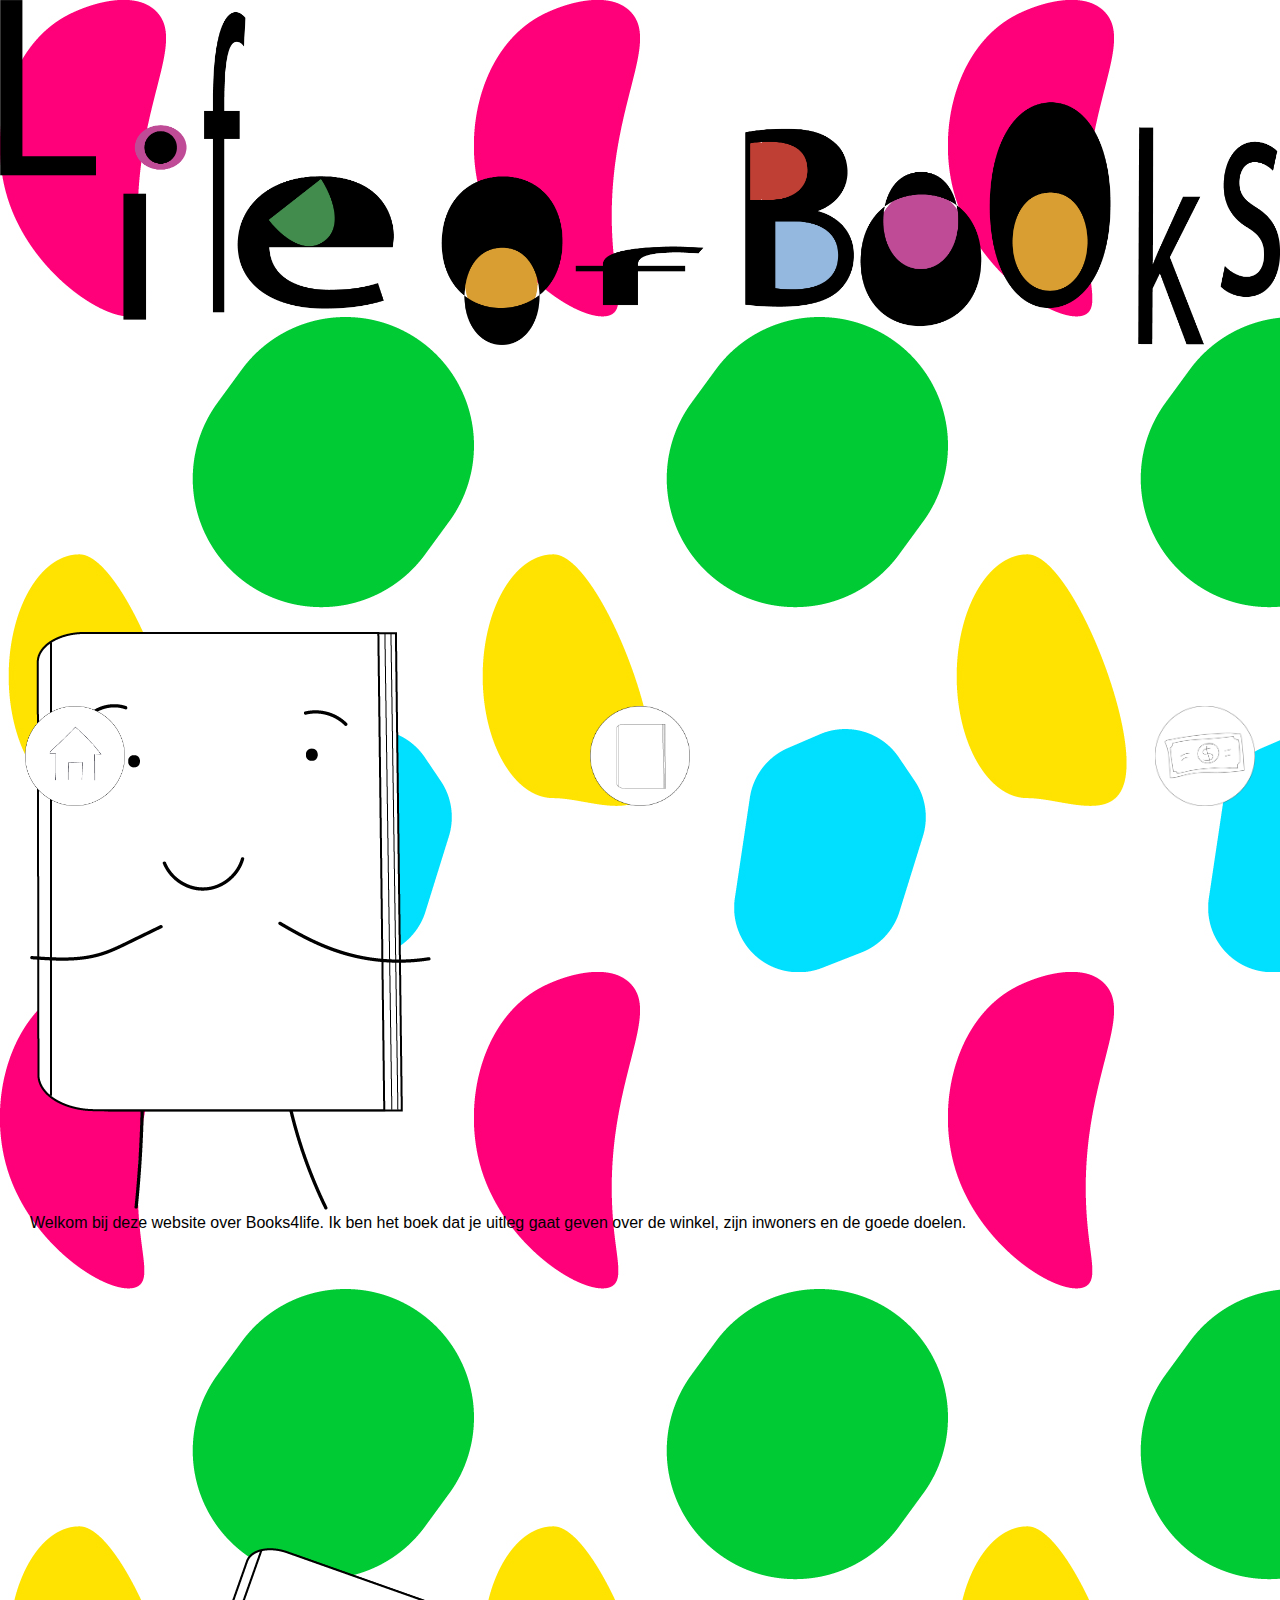
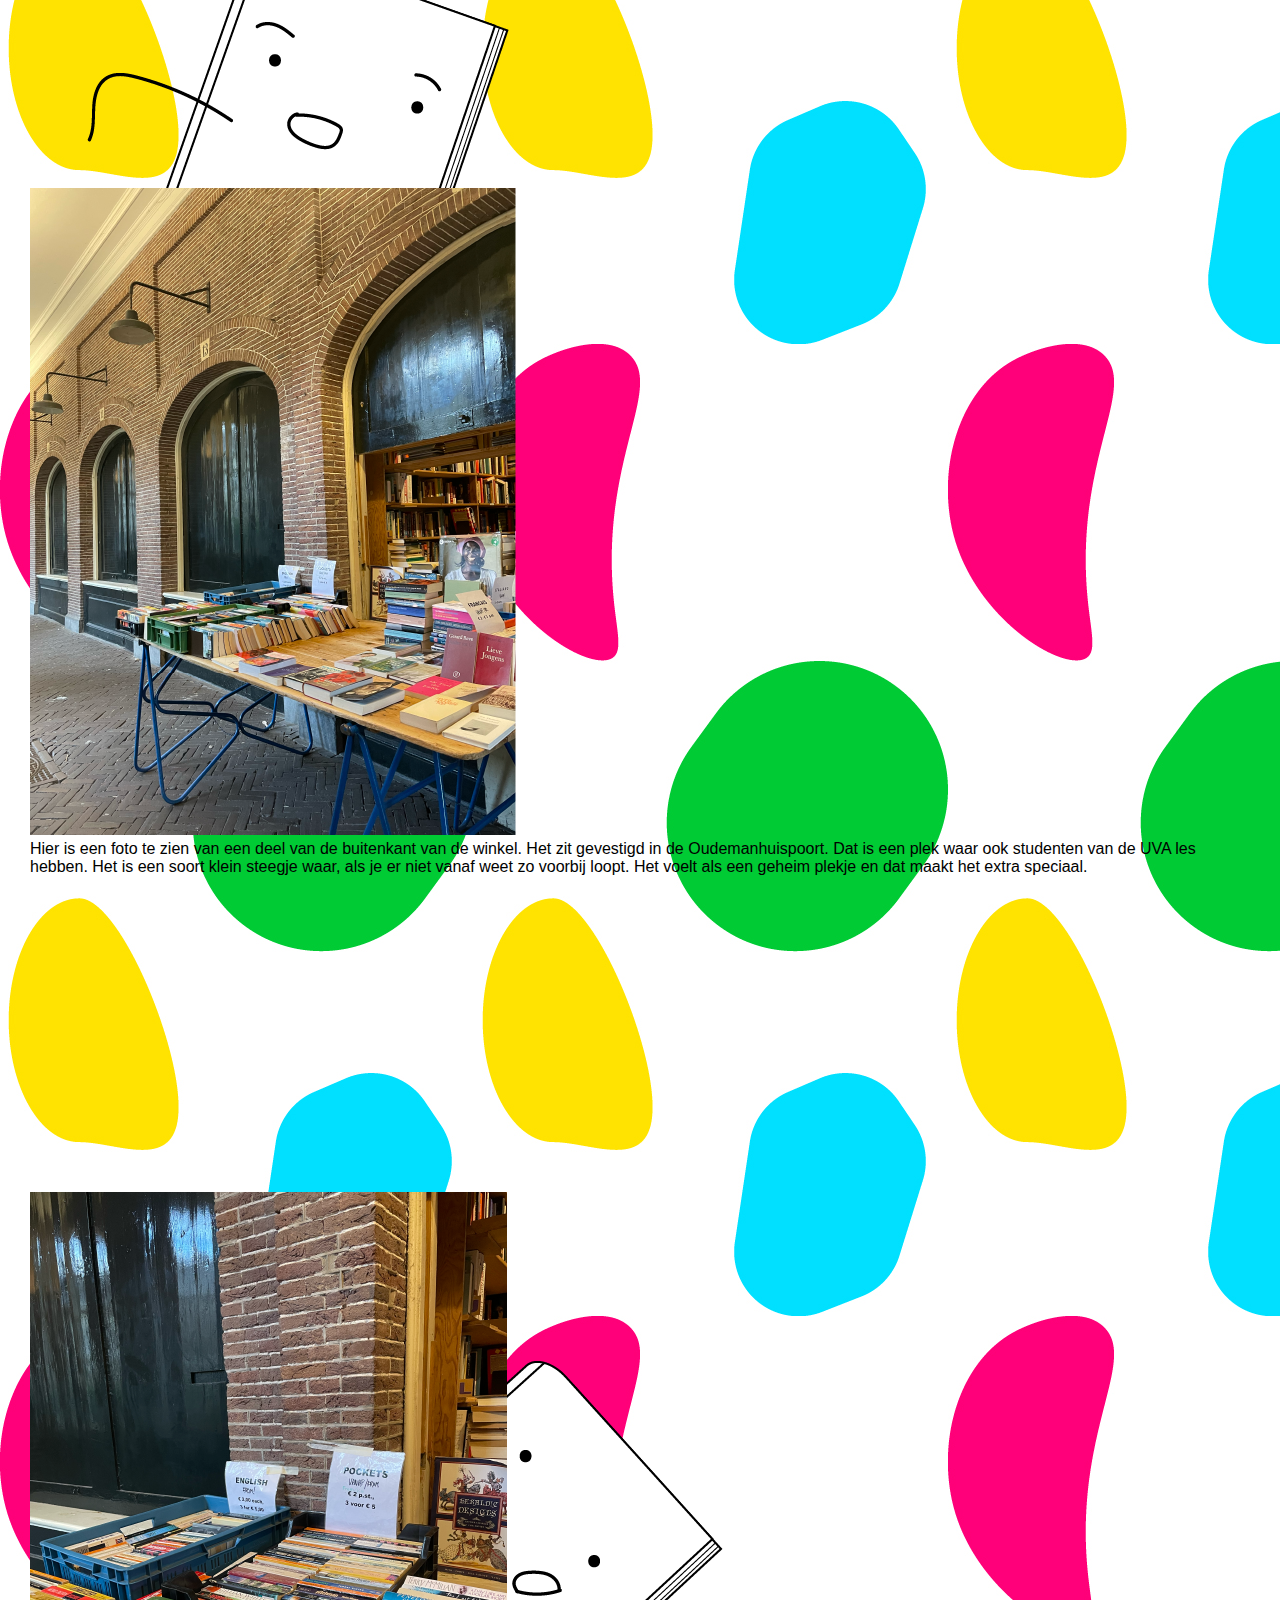
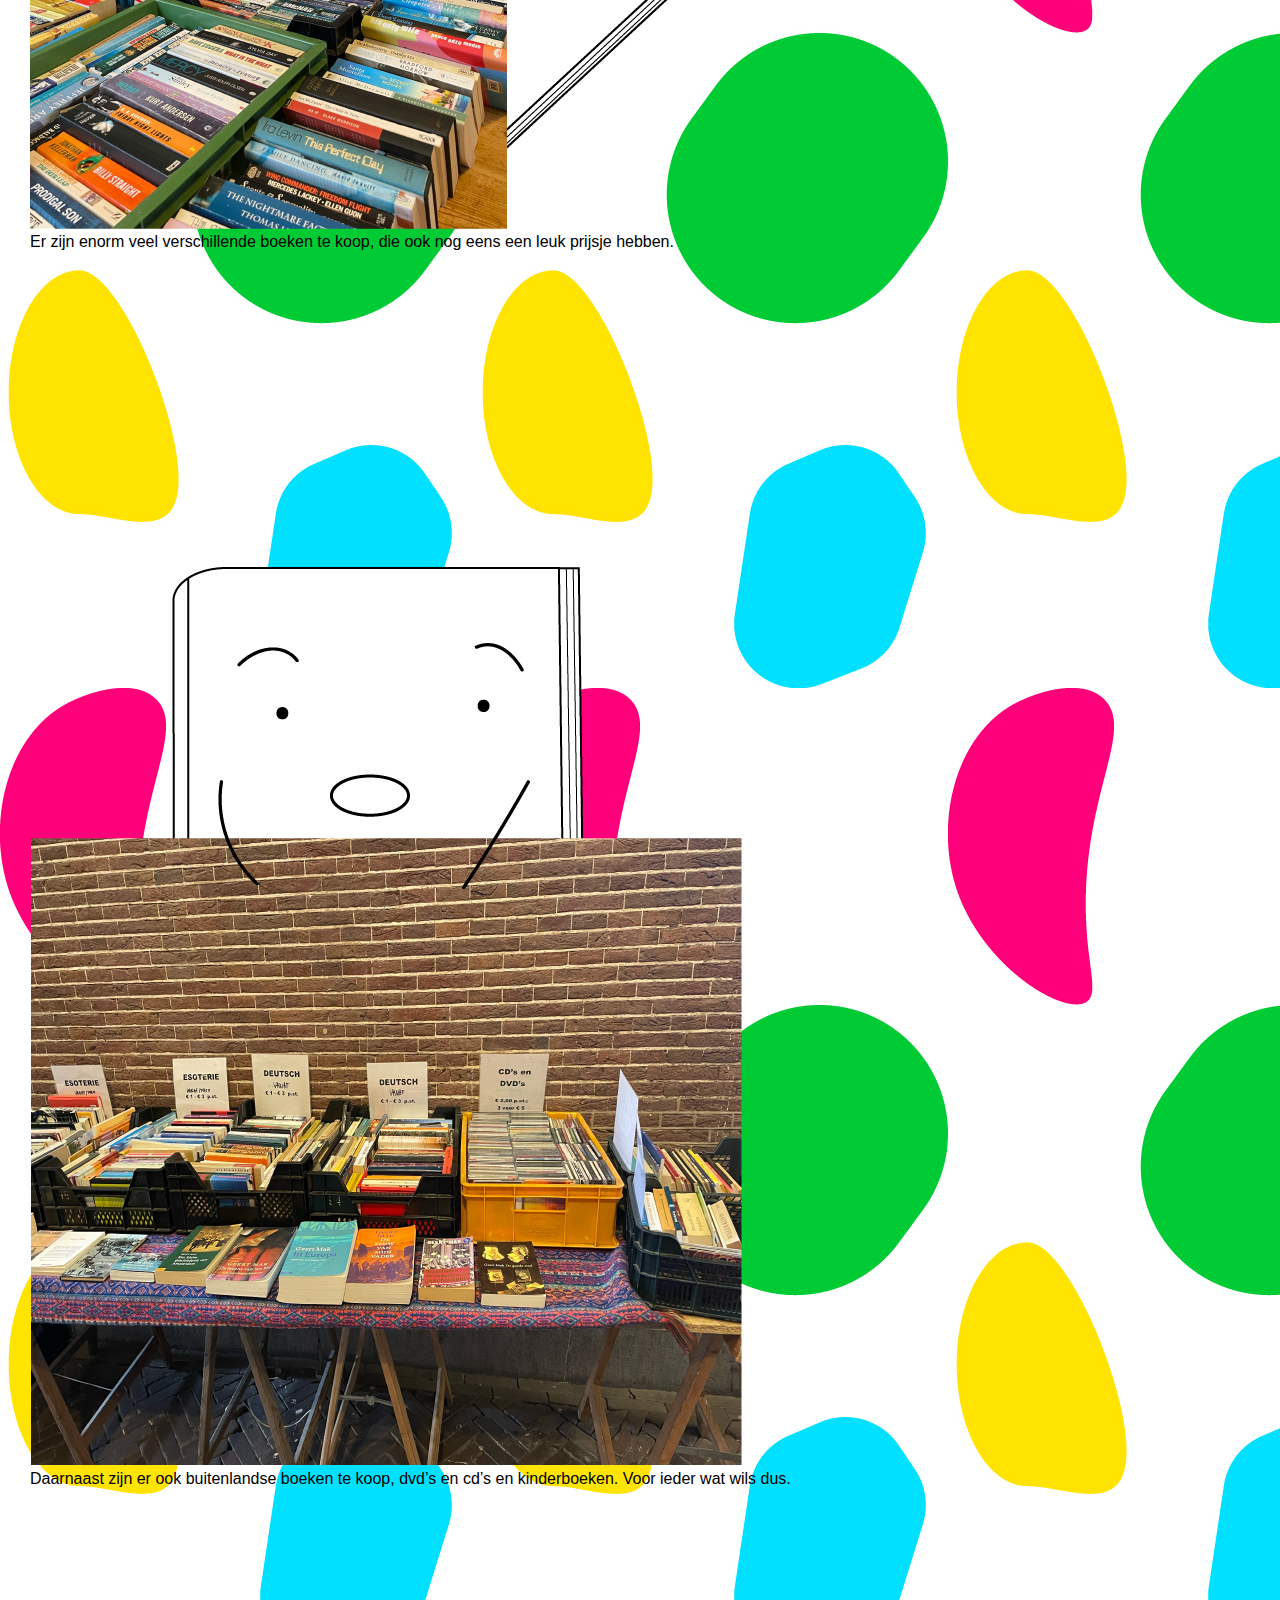
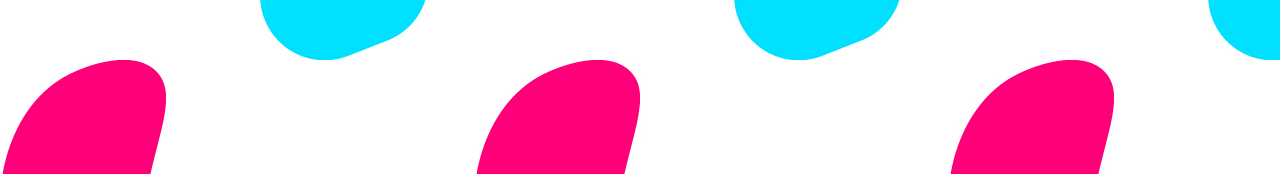
==== index.html @ 70201e43 "aanpassingen" ====
<!DOCTYPE html>
<html lang="nl">
<head>
    <meta charset="UTF-8">
    <meta name="viewport" content="width=device-width, initial-scale=1.0">
    <title>LifeofBooks</title>
    <link rel="stylesheet" href="style.css">
</head>
<body>
    <h1><img src="images/titel.png" alt=""></h1>
    <main>
        <section>
            <figure>
                <img src="images/illustratie1.png" alt="">
            </figure>
            <figure>
                <p>
                    Welkom bij deze website over Books4life. Ik ben het boek dat je uitleg gaat geven over de winkel, zijn inwoners en de goede doelen.
                </p>
            </figure>
        </section>
        <section>
            <figure>
                <img src="images/illustratie2.png" alt="">
            </figure>
            <figure>
                <p>
                    Hier is een foto te zien van een deel van de buitenkant van de winkel. 
                    Het zit gevestigd in de Oudemanhuispoort. Dat is een plek waar ook studenten van de UVA les hebben. 
                    Het is een soort klein steegje waar, als je er niet vanaf weet zo voorbij loopt. 
                    Het voelt als een geheim plekje en dat maakt het extra speciaal.
                </p>
            </figure>
        </section>
        <section>
            <figure>
                <img src="images/illustratie5.png" alt="">
            </figure>
            <figure>
                <p>
                    Er zijn enorm veel verschillende boeken te koop, die ook nog eens een leuk prijsje hebben.
                </p>
            </figure>
        </section>
        <section>
            <figure>
                <img src="images/illustratie4.png" alt="">
            </figure>
            <figure>
                <p>
                    Daarnaast zijn er ook buitenlandse boeken te koop, dvd’s en cd’s en kinderboeken. Voor ieder wat wils dus. 
                </p>
            </figure>
        </section>
    </main>
    <footer>
            <nav>
                <ul>
                    <li><a href="index.html"><img src="images/button-poging2.png" alt=""></a></li>
                    <li><a href="buren.html"><img src="images/button-poging3.png" alt=""></a></li>
                    <li><a href="doelen.html"><img src="images/button3-poging1.png" alt=""></a></li>
                </ul>
            </nav>
    </footer>
</body>
</html>
---- style.css ----
* {
    margin: 0;
    padding: 0;
    box-sizing: border-box;
}

body {
    background-image: url('images/achtergrond-poging11.jpg');
    font-family: Arial, Helvetica, sans-serif;
    font-size: medium;
}

h1 {
    display: flex;
    justify-content: center;
}

main {
    margin-bottom: 20%;
}

img {
    max-width: 100%;
}

section {
    display: flex;
    justify-content: space-around;
    flex-direction: column;
    padding: 30px;
    margin-top: 20%;
}

nav ul {
    display: flex;
    color: #BF8049;
    border-radius: 25%;
    flex-direction: row;
    justify-content: space-between;
    margin-bottom: 7%;
}

nav ul li {
    color: #000000;
    list-style-type: none;
}

nav li img {
    width: 100px;
    height: 100px;
}

nav a {
    border-radius: 20%;
    padding: 25px;
    text-decoration: none;
}

footer {
    position: fixed;
    bottom: 0;
    width: 100vw;
}

/*
section:first-of-type figure {
    background-color: blue;
    width: 150px;
    height: 150px;
}

section:nth-of-type(2) figure:first-of-type {
    background-color: greenyellow;
    display: flex;
    justify-content: space-between;
}
*/
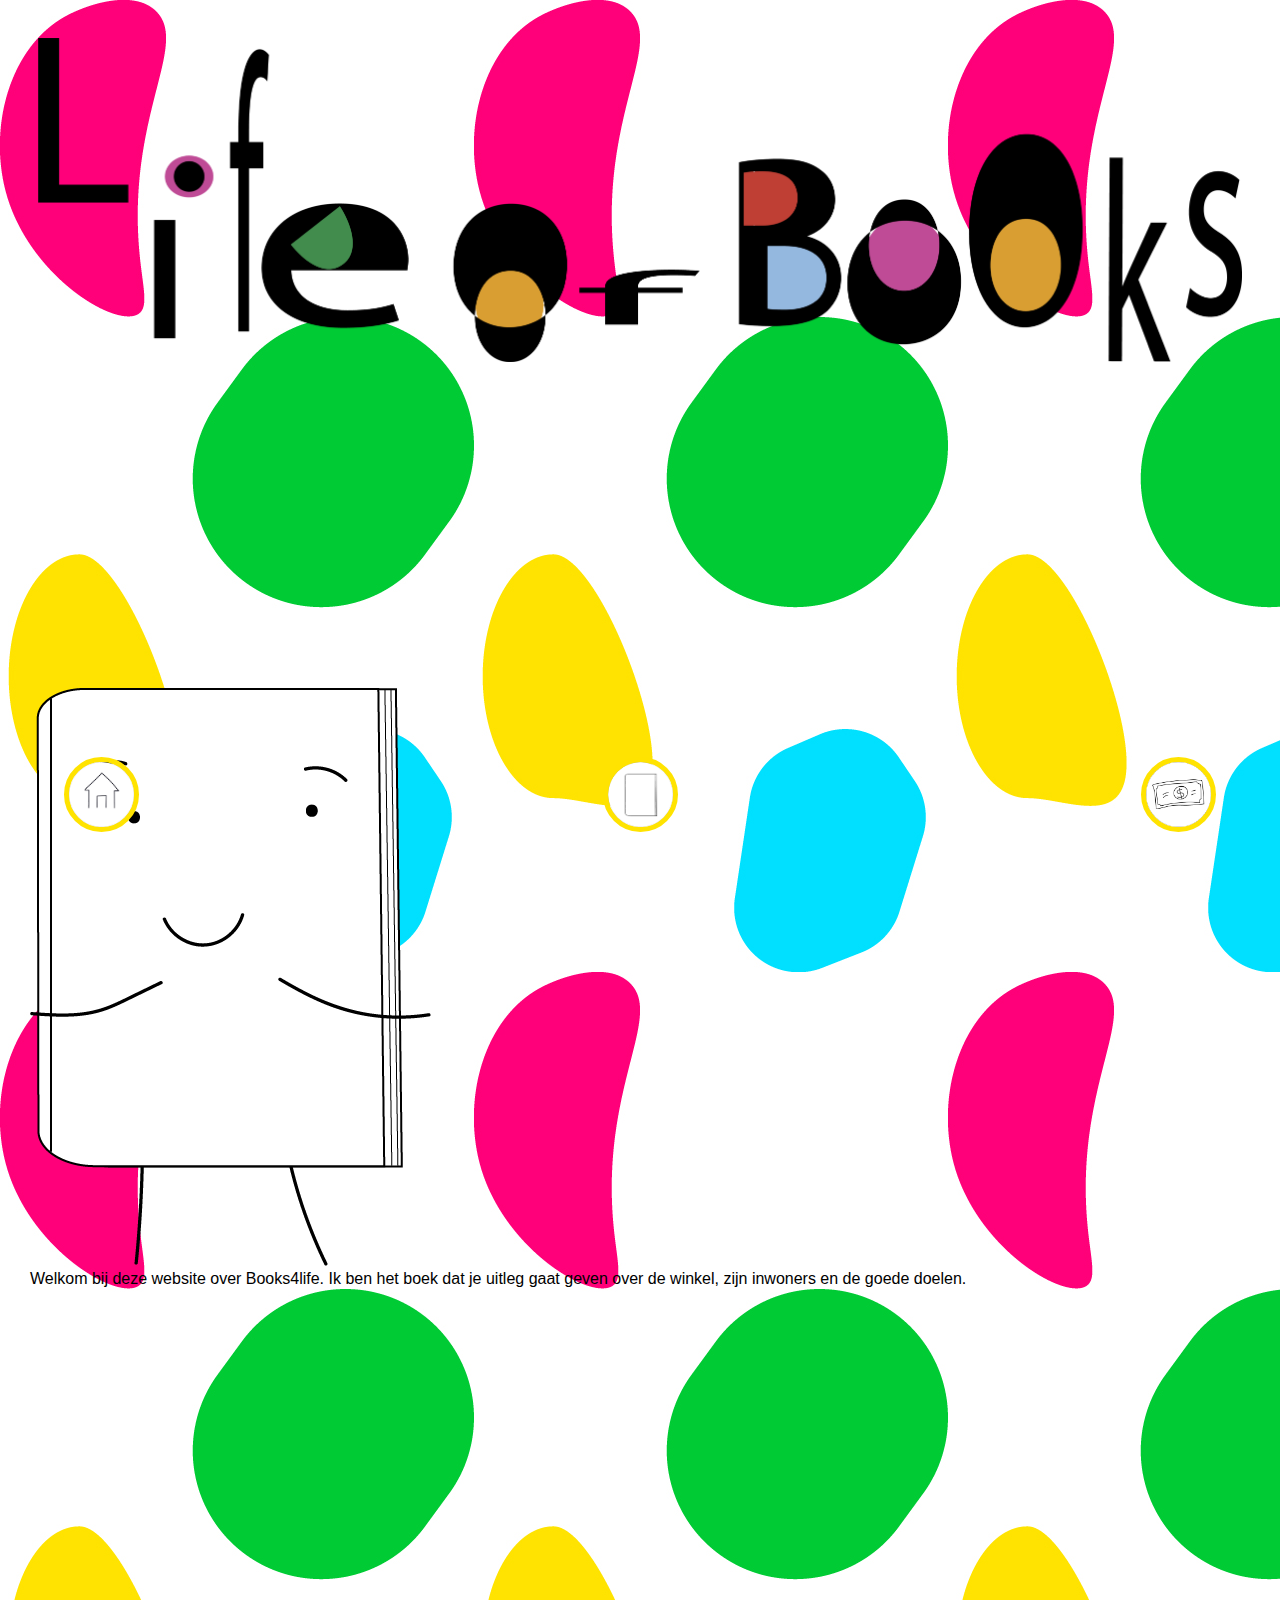
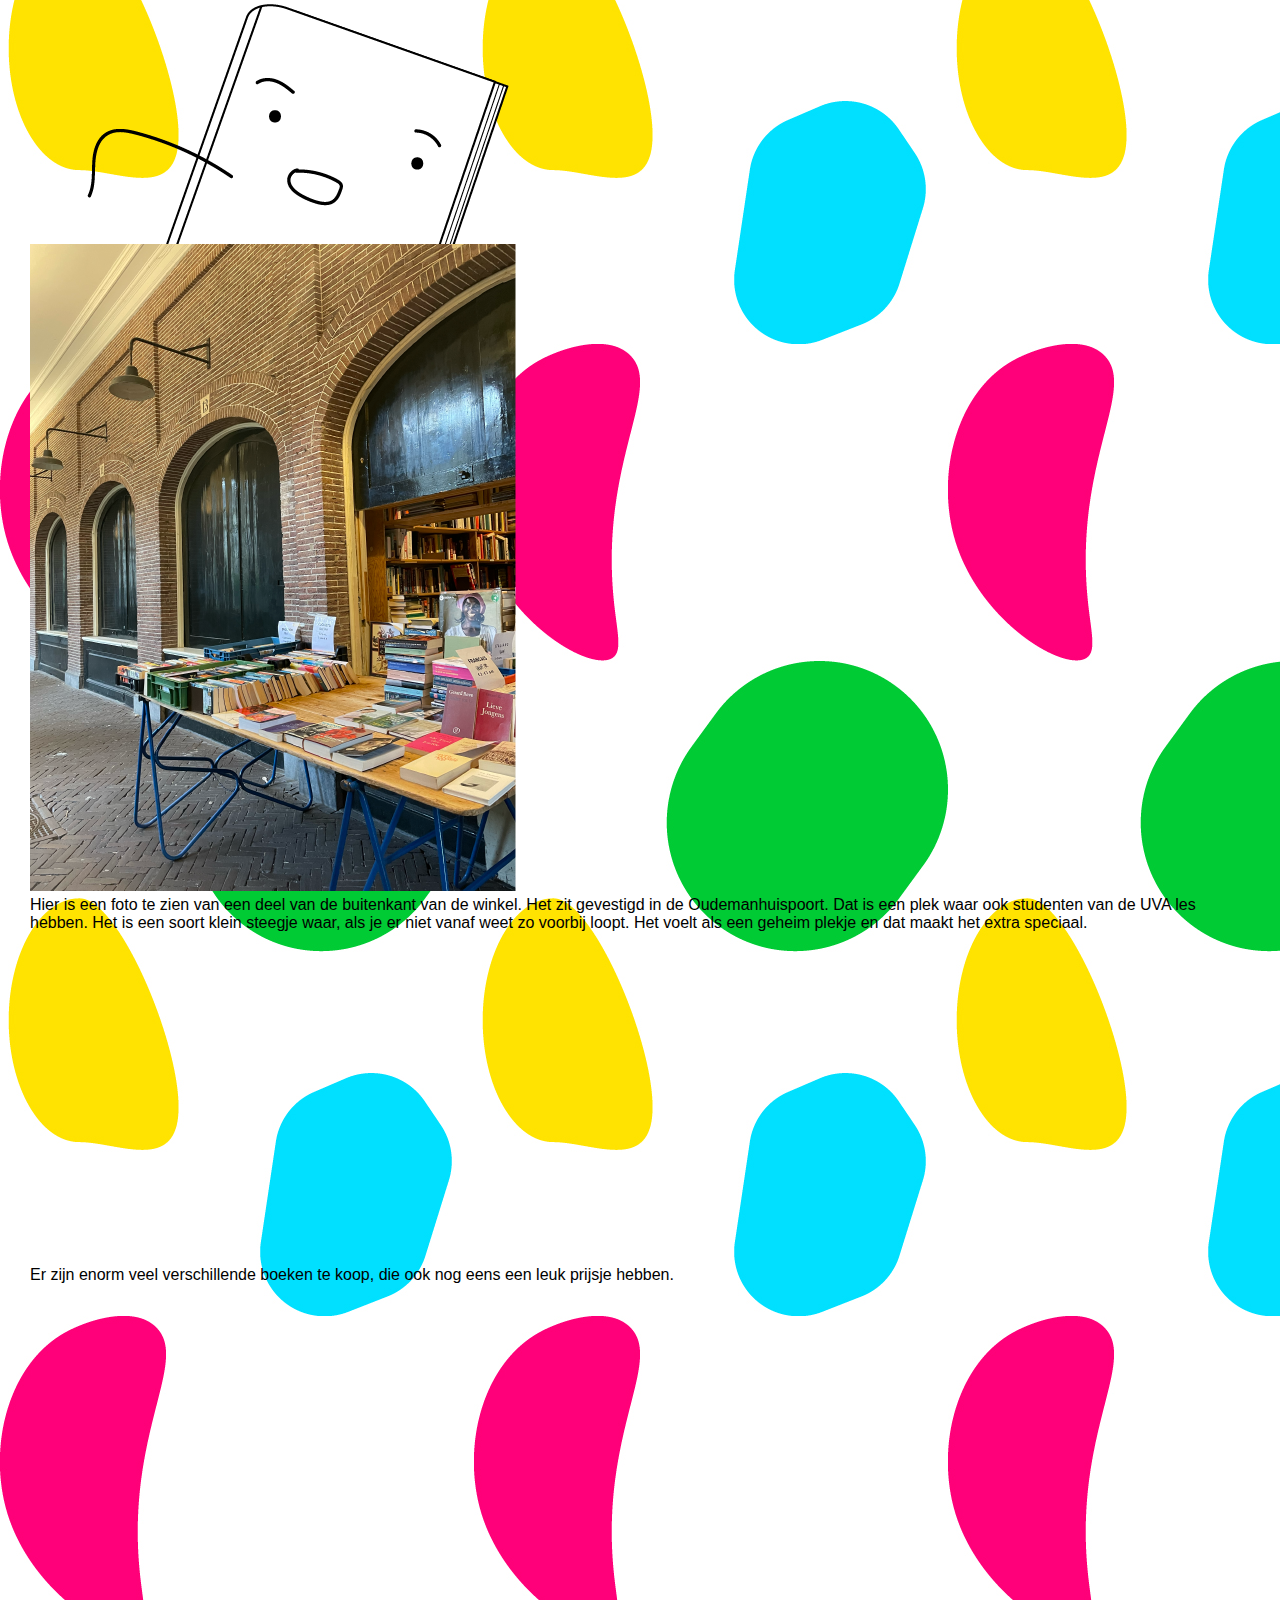
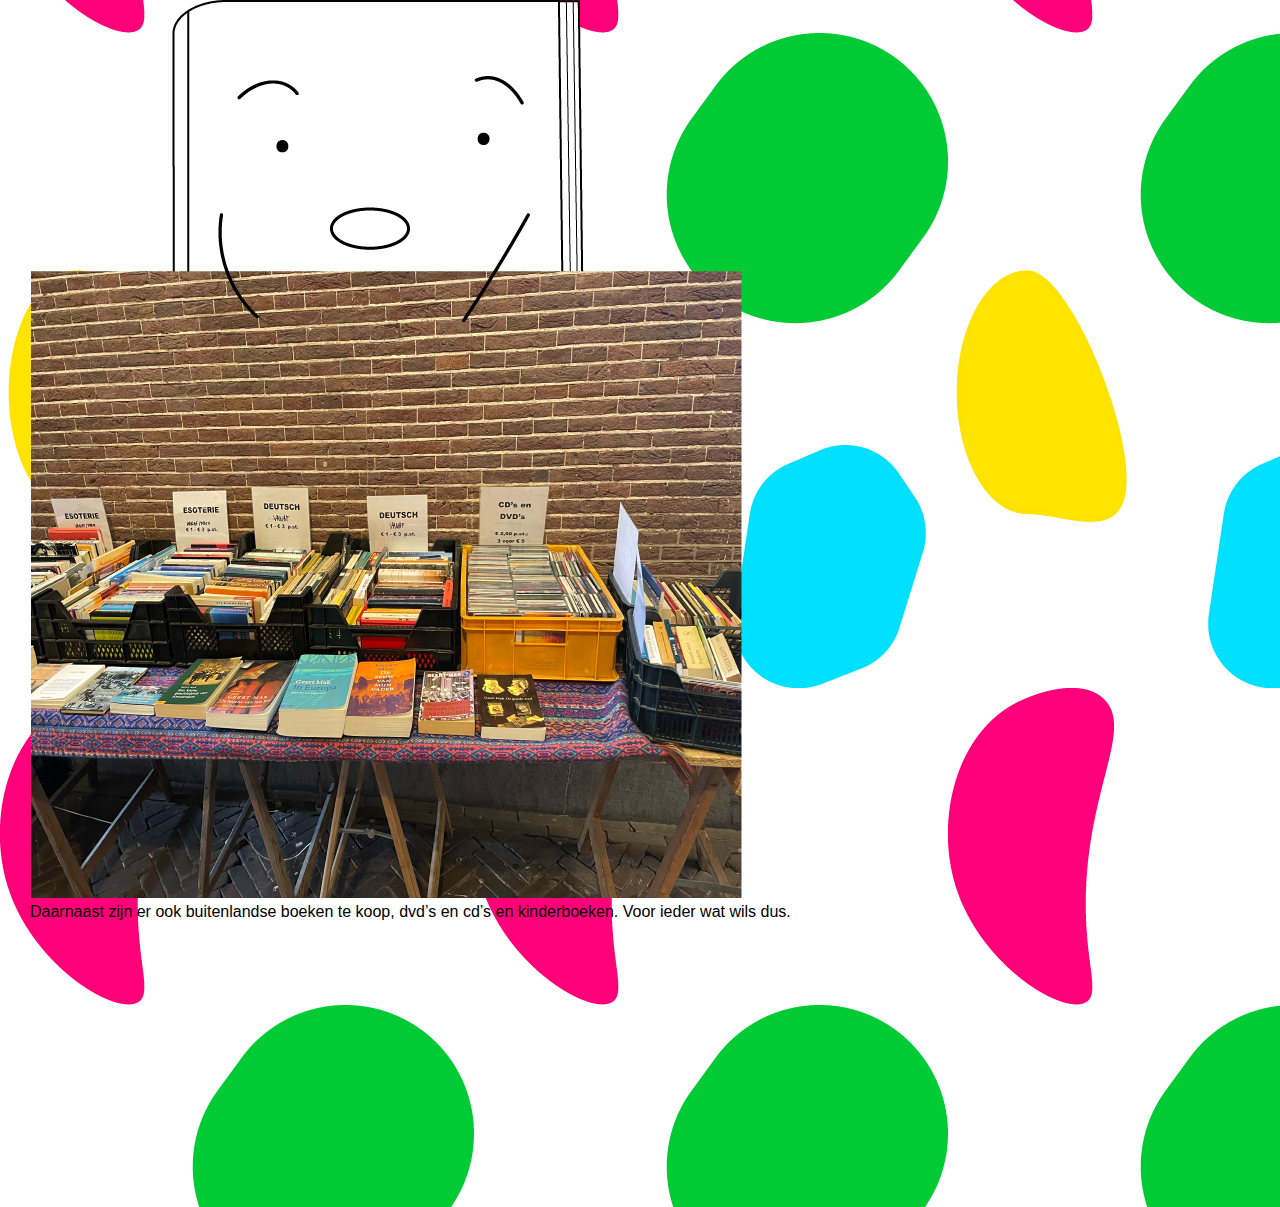
==== commit a0319755: "aanpassingen" ====
--- a/index.html
+++ b/index.html
@@ -13,10 +13,8 @@
             <figure>
                 <img src="images/illustratie1.png" alt="">
             </figure>
-            <figure>
-                <p>
+            <figcaption>
                     Welkom bij deze website over Books4life. Ik ben het boek dat je uitleg gaat geven over de winkel, zijn inwoners en de goede doelen.
-                </p>
             </figure>
         </section>
         <section>
--- a/style.css
+++ b/style.css
@@ -13,6 +13,7 @@
 h1 {
     display: flex;
     justify-content: center;
+    padding: 3%;
 }
 
 main {
@@ -31,13 +32,15 @@
     margin-top: 20%;
 }
 
+nav {
+    padding: 5%;
+}
+
 nav ul {
     display: flex;
     color: #BF8049;
     border-radius: 25%;
-    flex-direction: row;
     justify-content: space-between;
-    margin-bottom: 7%;
 }
 
 nav ul li {
@@ -46,13 +49,14 @@
 }
 
 nav li img {
-    width: 100px;
-    height: 100px;
+    width: 75px;
+    height: 75px;
+    border: 5px solid rgb(255, 227, 0);
+    border-radius: 50%;
 }
 
 nav a {
     border-radius: 20%;
-    padding: 25px;
     text-decoration: none;
 }
 
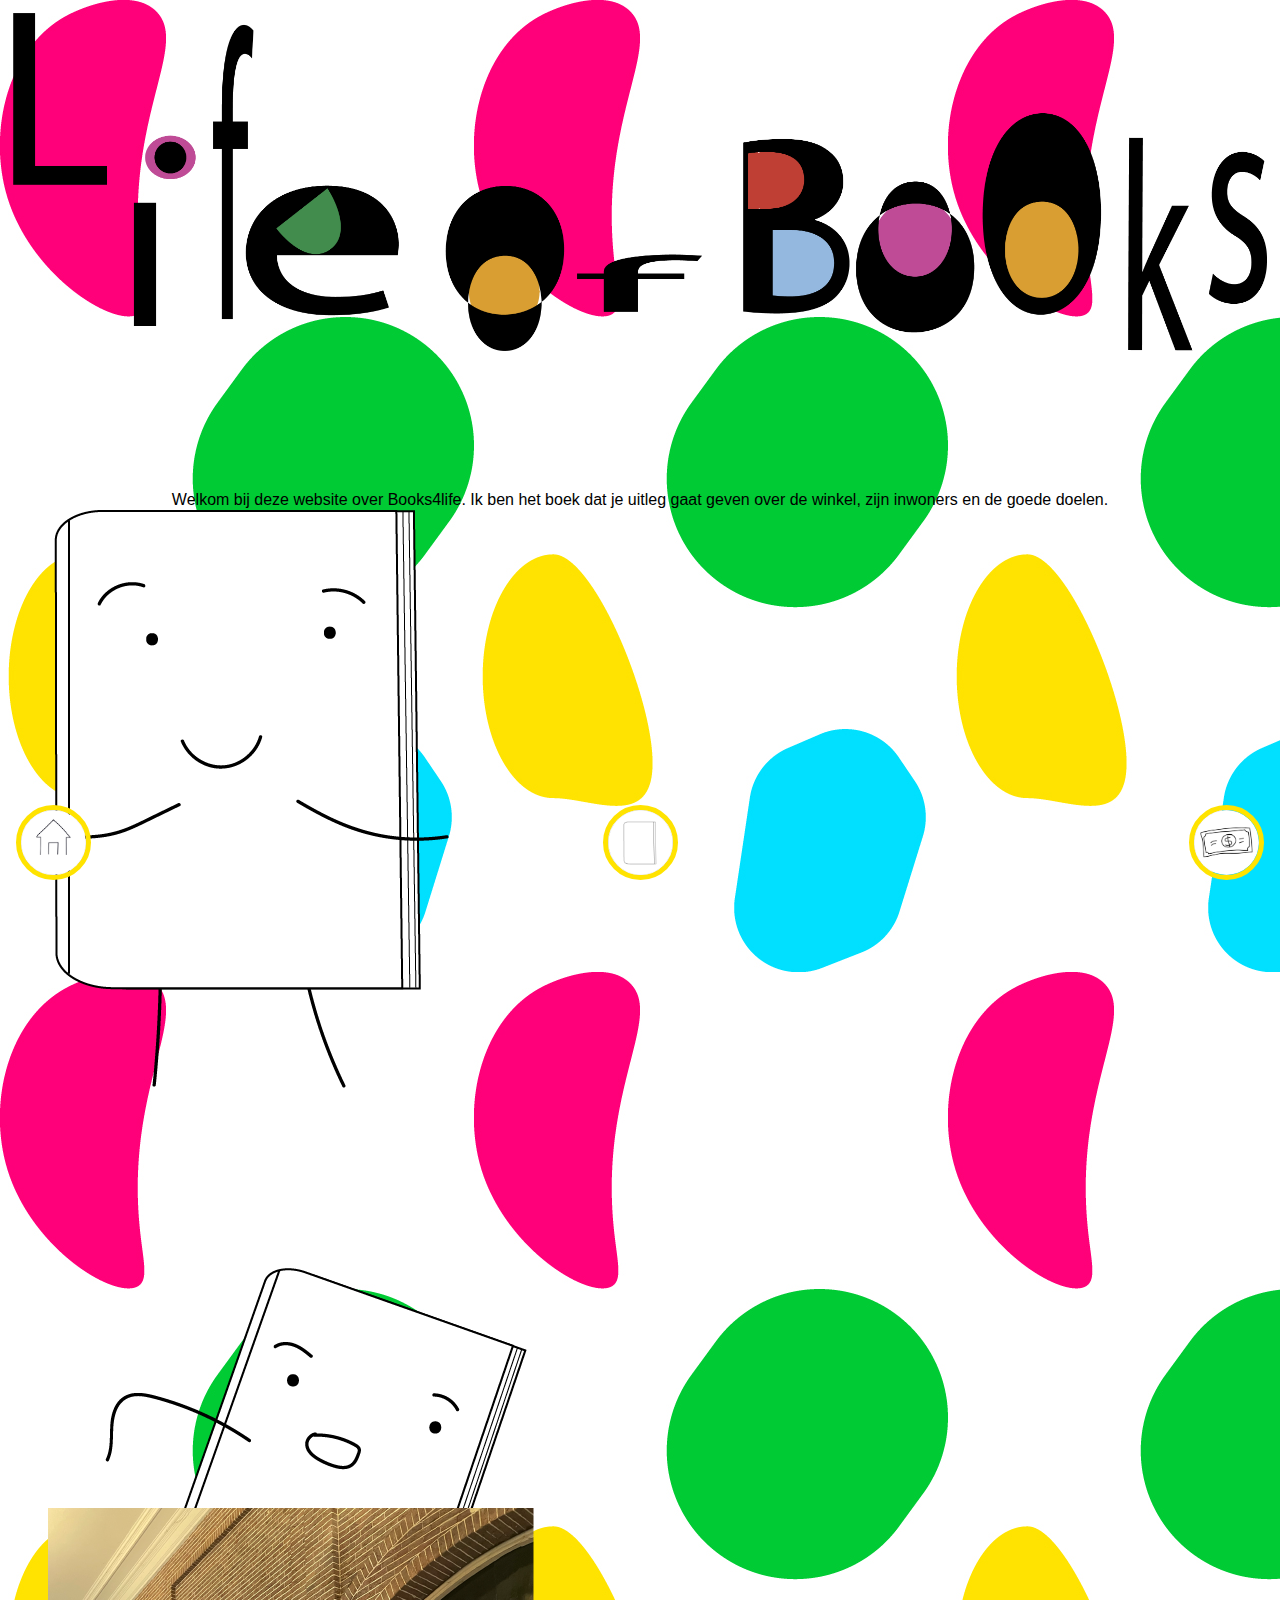
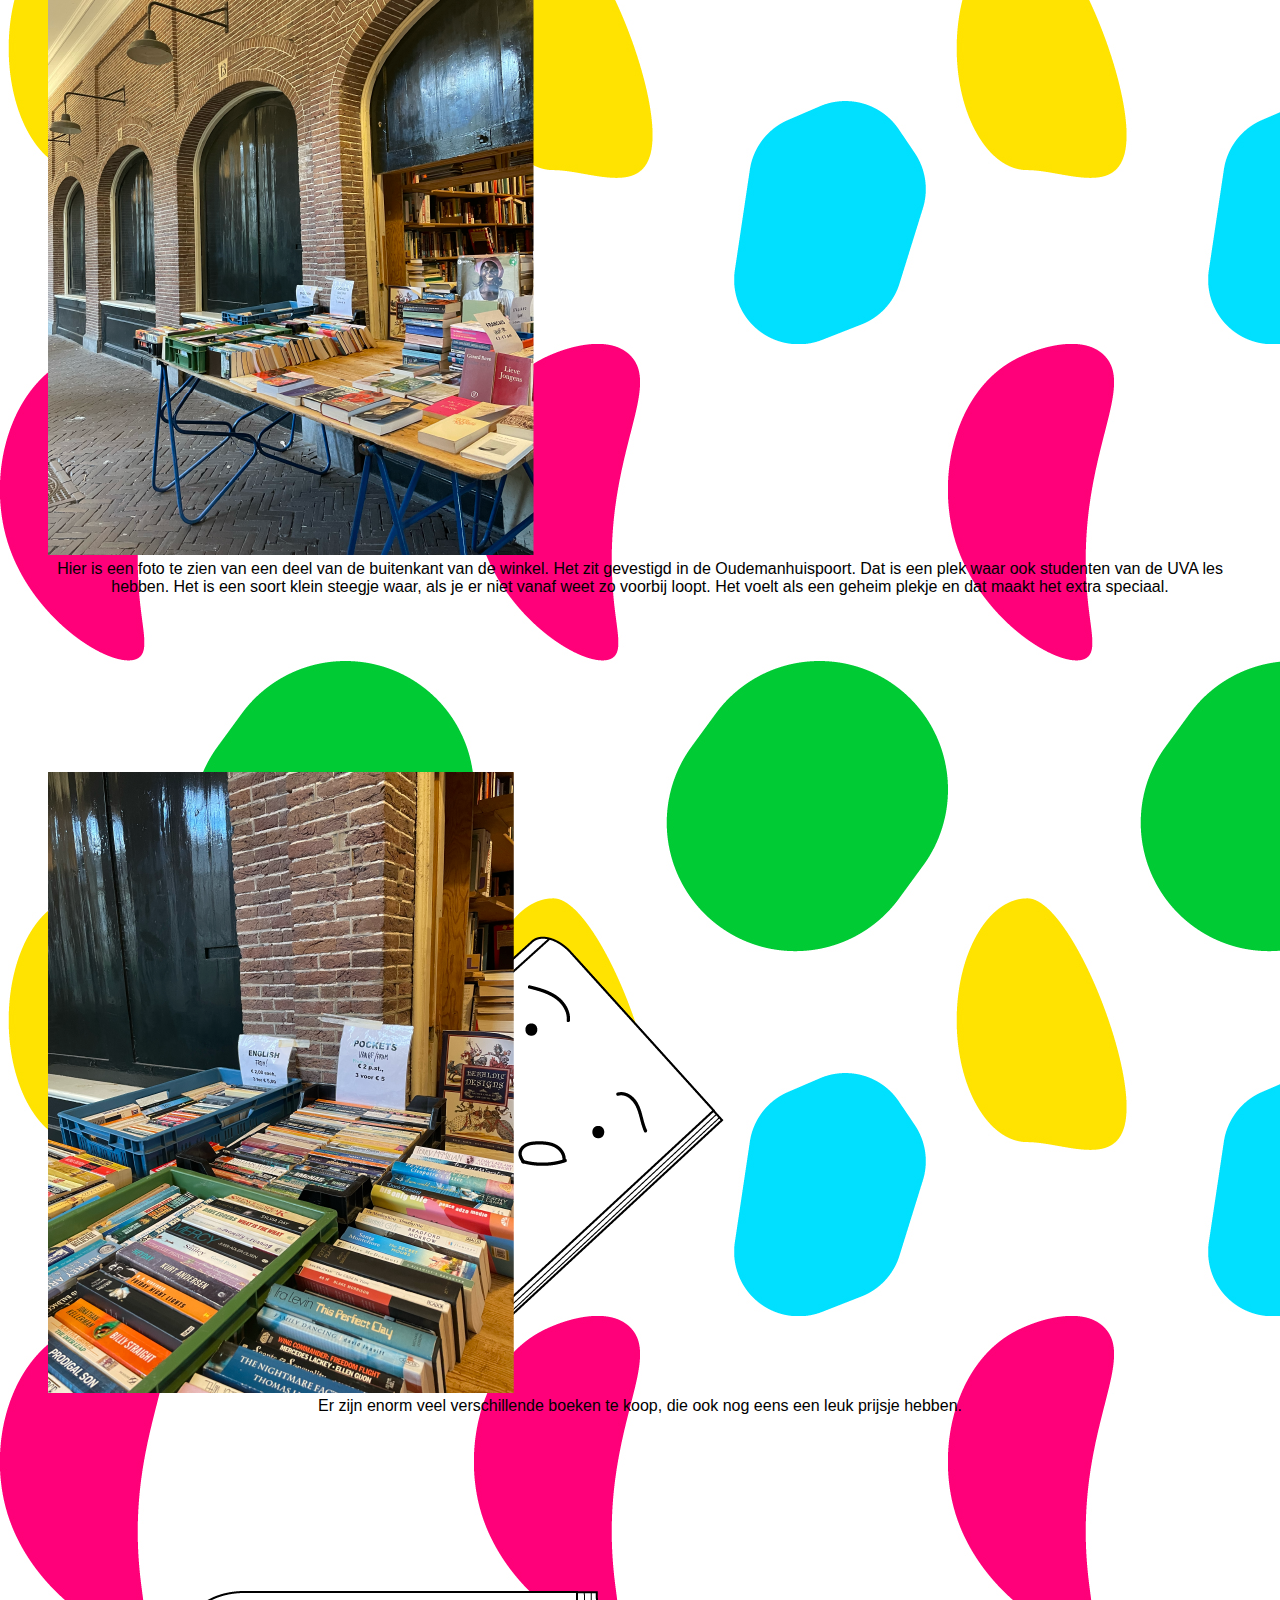
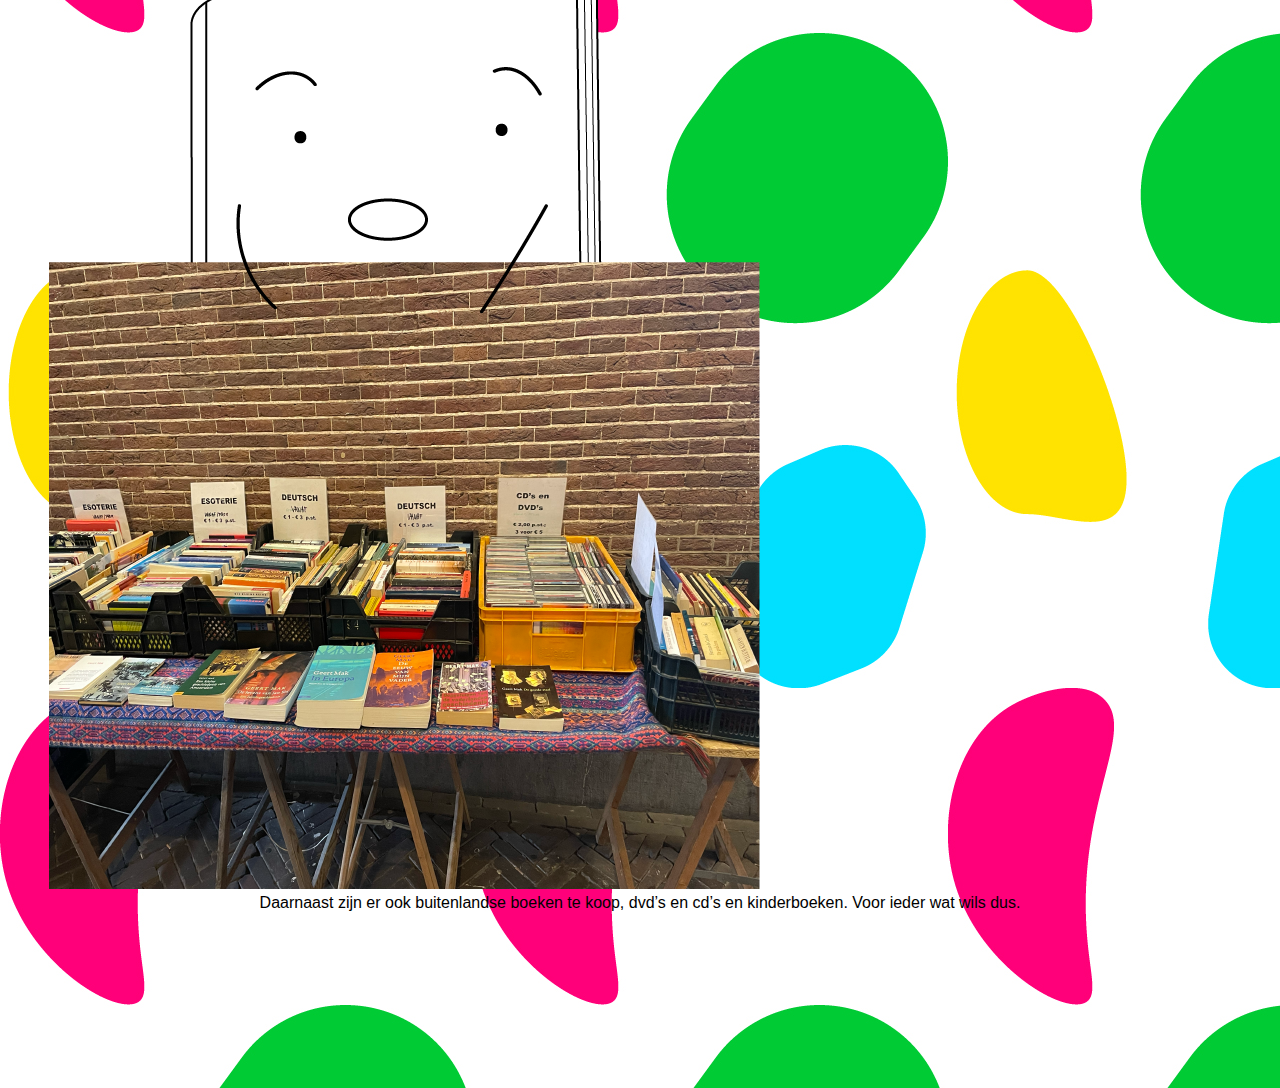
==== commit 74507a0d: "aanpassingen" ====
--- a/index.html
+++ b/index.html
@@ -7,56 +7,52 @@
     <link rel="stylesheet" href="style.css">
 </head>
 <body>
-    <h1><img src="images/titel.png" alt=""></h1>
+    <header>
+        <h1><img src="images/titel-logo.png" alt="Hier is een speelse illustratie te zien waar 'Life of Books' te zien is."></h1>
+    </header>
     <main>
         <section>
             <figure>
-                <img src="images/illustratie1.png" alt="">
+                <img src="images/welkom-illustratie.png" alt="Hier is een geïllustreerd boek te zien met een glimlachend gezicht en twee armen voor zn wangen.">
             </figure>
             <figcaption>
                     Welkom bij deze website over Books4life. Ik ben het boek dat je uitleg gaat geven over de winkel, zijn inwoners en de goede doelen.
-            </figure>
+            </figcaption>
         </section>
         <section>
             <figure>
-                <img src="images/illustratie2.png" alt="">
+                <img src="images/foto-met-boek-die-naar-beneden-wijst.png" alt="Hier is een gedeelte van de boekenwinkel te zien op een foto, boven de foto hangt een geïllustreerd boek die naar beneden wijst.">
             </figure>
-            <figure>
-                <p>
-                    Hier is een foto te zien van een deel van de buitenkant van de winkel. 
-                    Het zit gevestigd in de Oudemanhuispoort. Dat is een plek waar ook studenten van de UVA les hebben. 
-                    Het is een soort klein steegje waar, als je er niet vanaf weet zo voorbij loopt. 
-                    Het voelt als een geheim plekje en dat maakt het extra speciaal.
-                </p>
-            </figure>
+            <figcaption>
+                Hier is een foto te zien van een deel van de buitenkant van de winkel. 
+                Het zit gevestigd in de Oudemanhuispoort. Dat is een plek waar ook studenten van de UVA les hebben. 
+                Het is een soort klein steegje waar, als je er niet vanaf weet zo voorbij loopt. 
+                Het voelt als een geheim plekje en dat maakt het extra speciaal.
+            </figcaption>
         </section>
         <section>
             <figure>
-                <img src="images/illustratie5.png" alt="">
+                <img src="images/foto-met-boek-aan-de-rechterkant.png" alt="Hier is een gedeelte van de boekenwinkel te zien op een foto, aan de rechterkant van de foto zie je het gezicht van een geïllustreerd boek die duidelijk aan het uitleggen is.">
             </figure>
-            <figure>
-                <p>
-                    Er zijn enorm veel verschillende boeken te koop, die ook nog eens een leuk prijsje hebben.
-                </p>
-            </figure>
+            <figcaption>
+                Er zijn enorm veel verschillende boeken te koop, die ook nog eens een leuk prijsje hebben.
+            </figcaption>
         </section>
         <section>
             <figure>
-                <img src="images/illustratie4.png" alt="">
+                <img src="images/foto-met-boek-die-erboven-hangt.png" alt="Hier is een gedeelte van de boekenwinkel te zien op een foto, aan de bovenkant van de foto hangt een geïllustreerd boek over de rand van de foto. Het boek houdt de foto vast met zijn armen.">
             </figure>
-            <figure>
-                <p>
-                    Daarnaast zijn er ook buitenlandse boeken te koop, dvd’s en cd’s en kinderboeken. Voor ieder wat wils dus. 
-                </p>
-            </figure>
+            <figcaption>
+                Daarnaast zijn er ook buitenlandse boeken te koop, dvd’s en cd’s en kinderboeken. Voor ieder wat wils dus. 
+            </figcaption>
         </section>
     </main>
     <footer>
             <nav>
                 <ul>
-                    <li><a href="index.html"><img src="images/button-poging2.png" alt=""></a></li>
-                    <li><a href="buren.html"><img src="images/button-poging3.png" alt=""></a></li>
-                    <li><a href="doelen.html"><img src="images/button3-poging1.png" alt=""></a></li>
+                    <li><a href="index.html"><img src="images/button-huisje.png" alt="Hier is een illustratie te zien van een simpel huis als icoon."></a></li>
+                    <li><a href="buren.html"><img src="images/button-boek.png" alt="Hier is een illustratie te zien van een boek als icoon."></a></li>
+                    <li><a href="doelen.html"><img src="images/button-geld.png" alt="Hier is een illustratie te zien van een briefje papiergeld als icoon."></a></li>
                 </ul>
             </nav>
     </footer>
--- a/style.css
+++ b/style.css
@@ -5,7 +5,7 @@
 }
 
 body {
-    background-image: url('images/achtergrond-poging11.jpg');
+    background-image: url('images/vormen-achtergrond.jpg');
     font-family: Arial, Helvetica, sans-serif;
     font-size: medium;
 }
@@ -13,11 +13,11 @@
 h1 {
     display: flex;
     justify-content: center;
-    padding: 3%;
+    padding: 0.4em;
 }
 
 main {
-    margin-bottom: 20%;
+    margin-bottom: 8em;
 }
 
 img {
@@ -26,25 +26,26 @@
 
 section {
     display: flex;
-    justify-content: space-around;
     flex-direction: column;
-    padding: 30px;
-    margin-top: 20%;
+    padding: 3em;
+    margin-top: 5em;
+}
+
+figcaption {
+    text-align: center;
+
 }
 
 nav {
-    padding: 5%;
+    padding: 1em;
 }
 
 nav ul {
     display: flex;
-    color: #BF8049;
-    border-radius: 25%;
     justify-content: space-between;
 }
 
 nav ul li {
-    color: #000000;
     list-style-type: none;
 }
 
@@ -56,7 +57,6 @@
 }
 
 nav a {
-    border-radius: 20%;
     text-decoration: none;
 }
 
@@ -64,6 +64,10 @@
     position: fixed;
     bottom: 0;
     width: 100vw;
+}
+
+section:nth-of-type(1) {
+    flex-direction: column-reverse;
 }
 
 /*
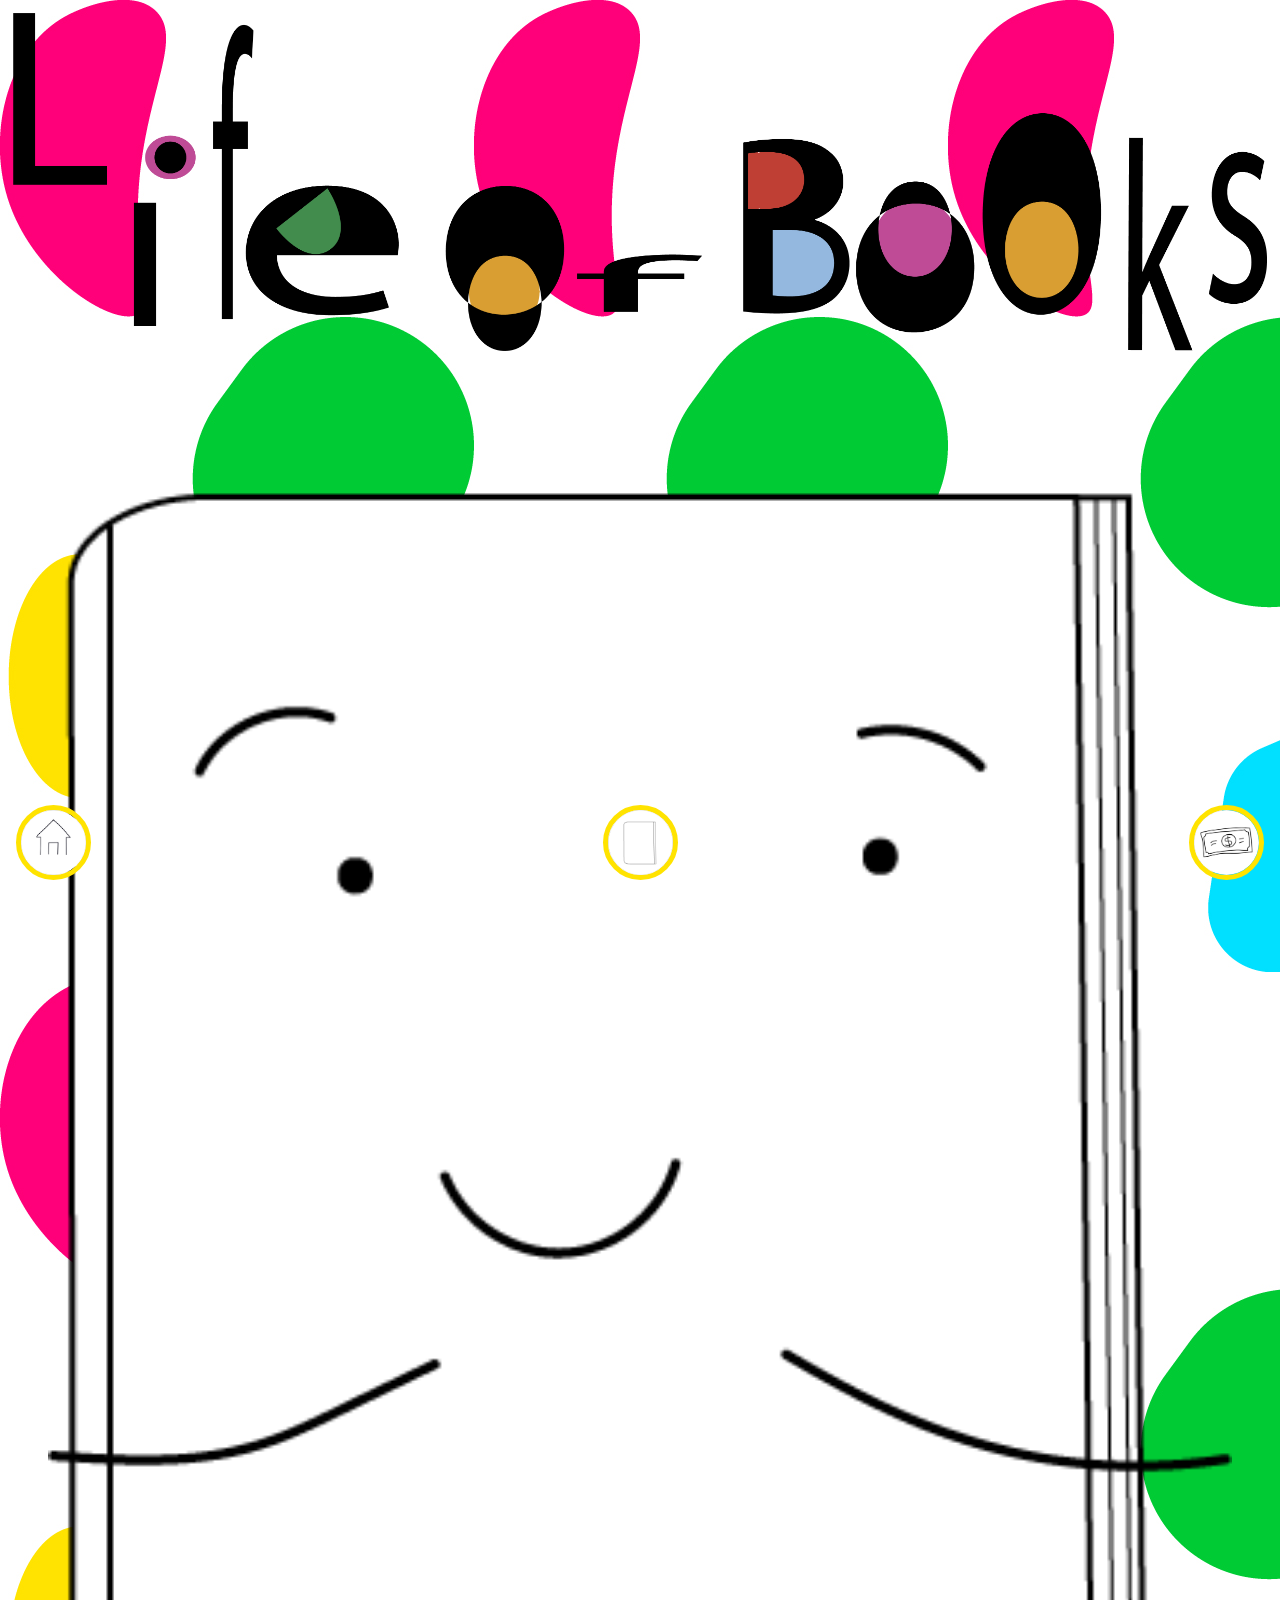
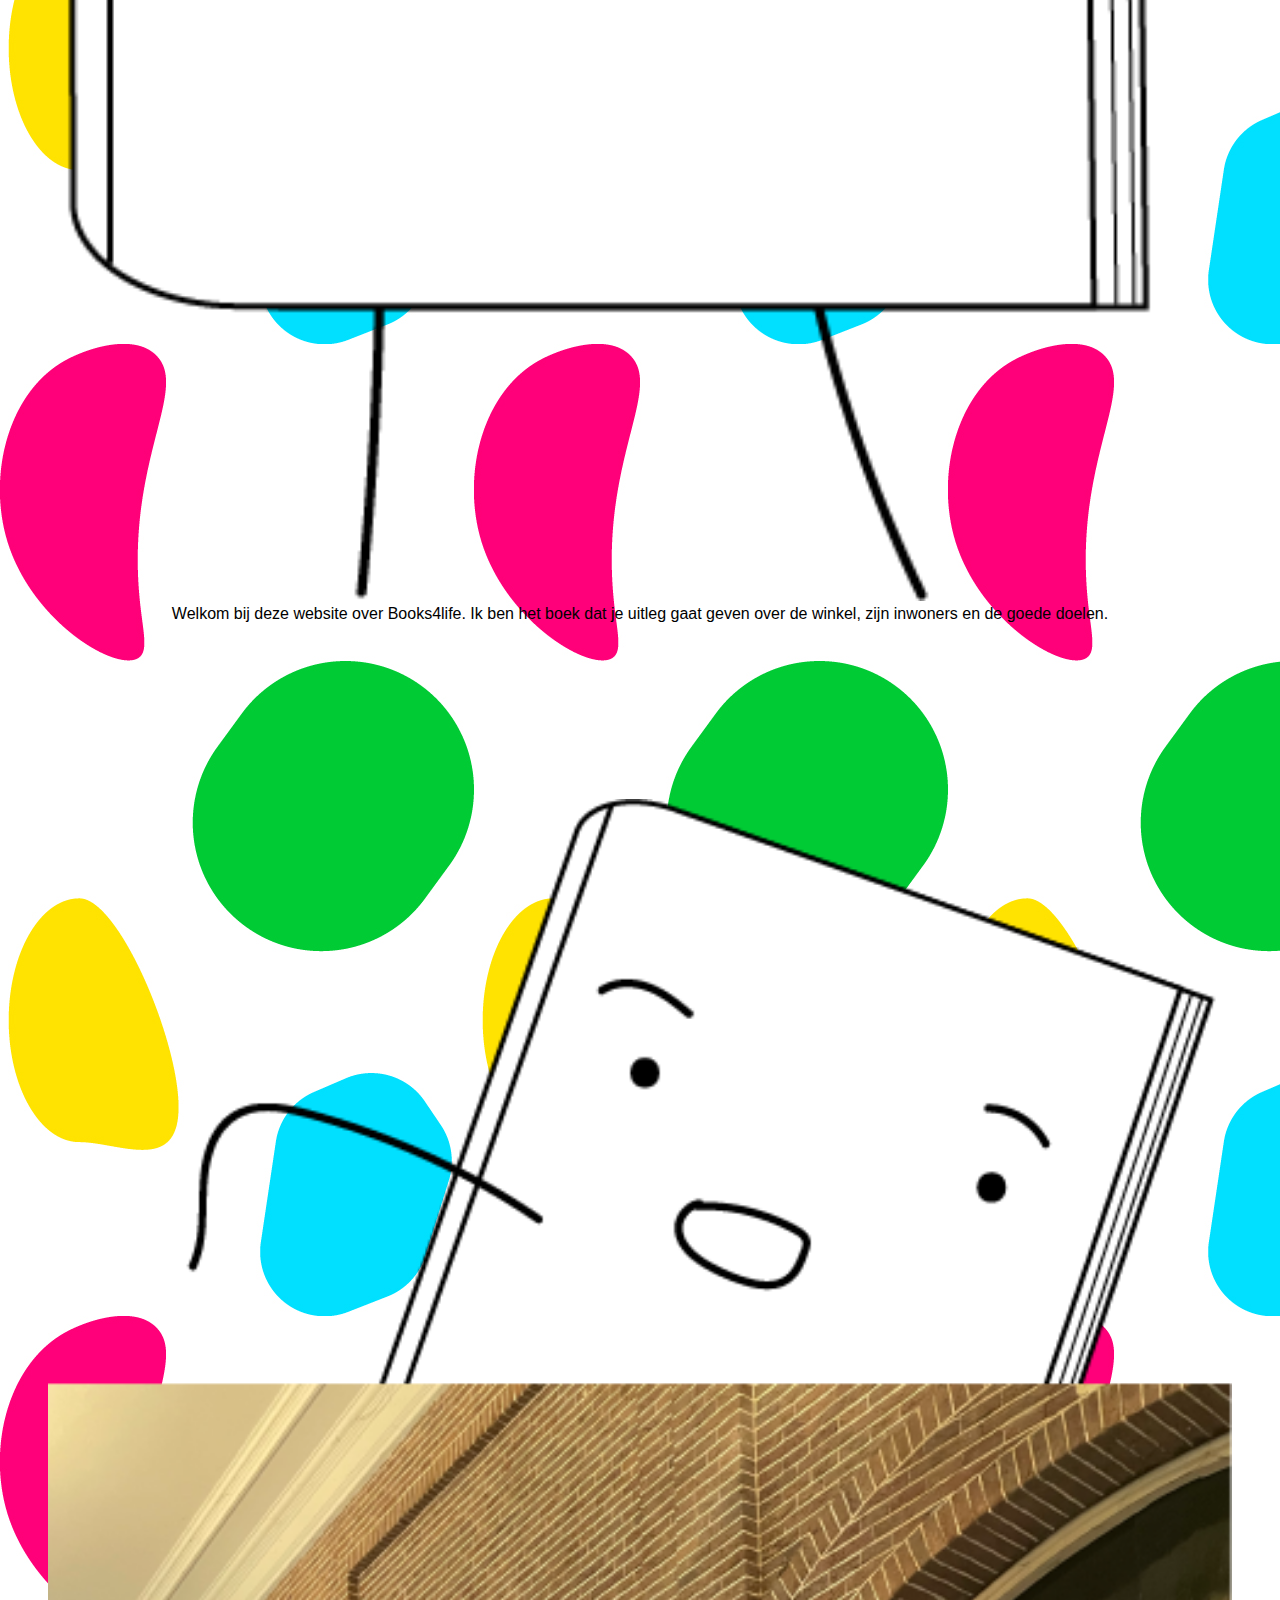
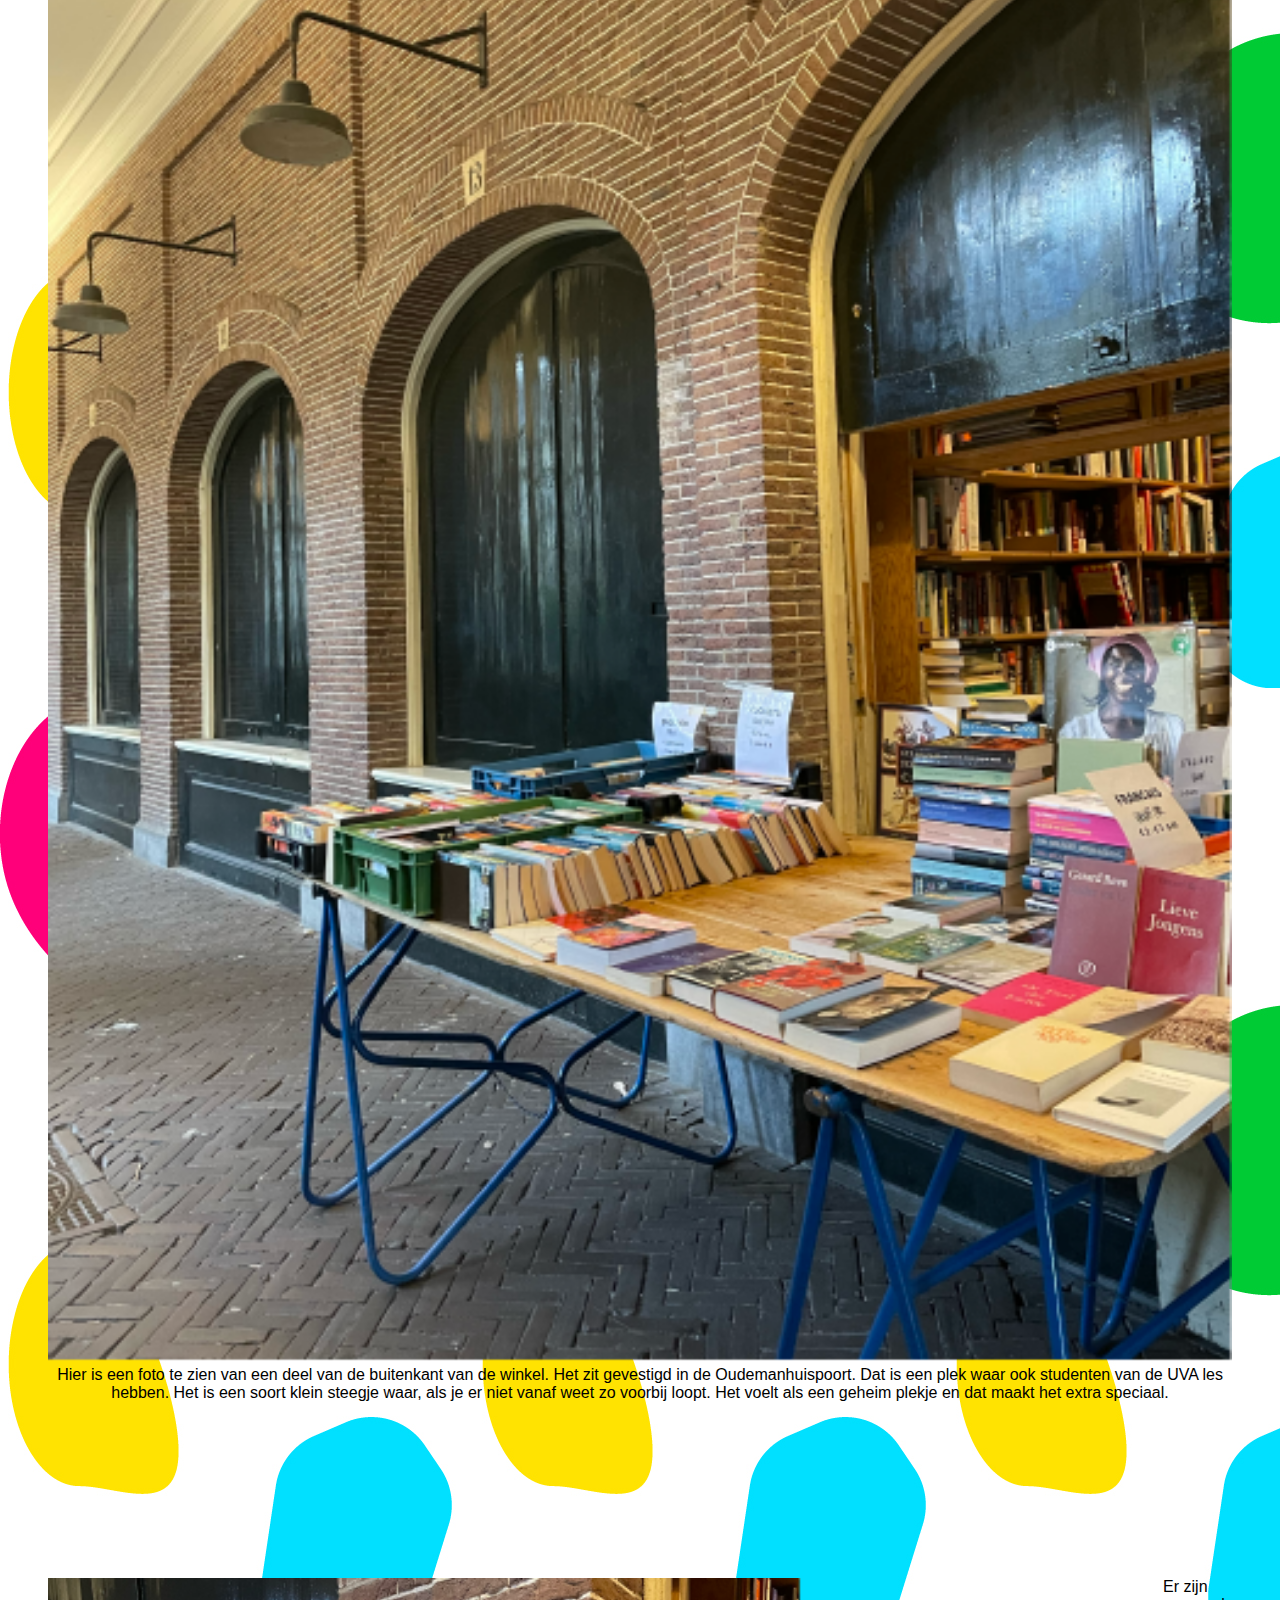
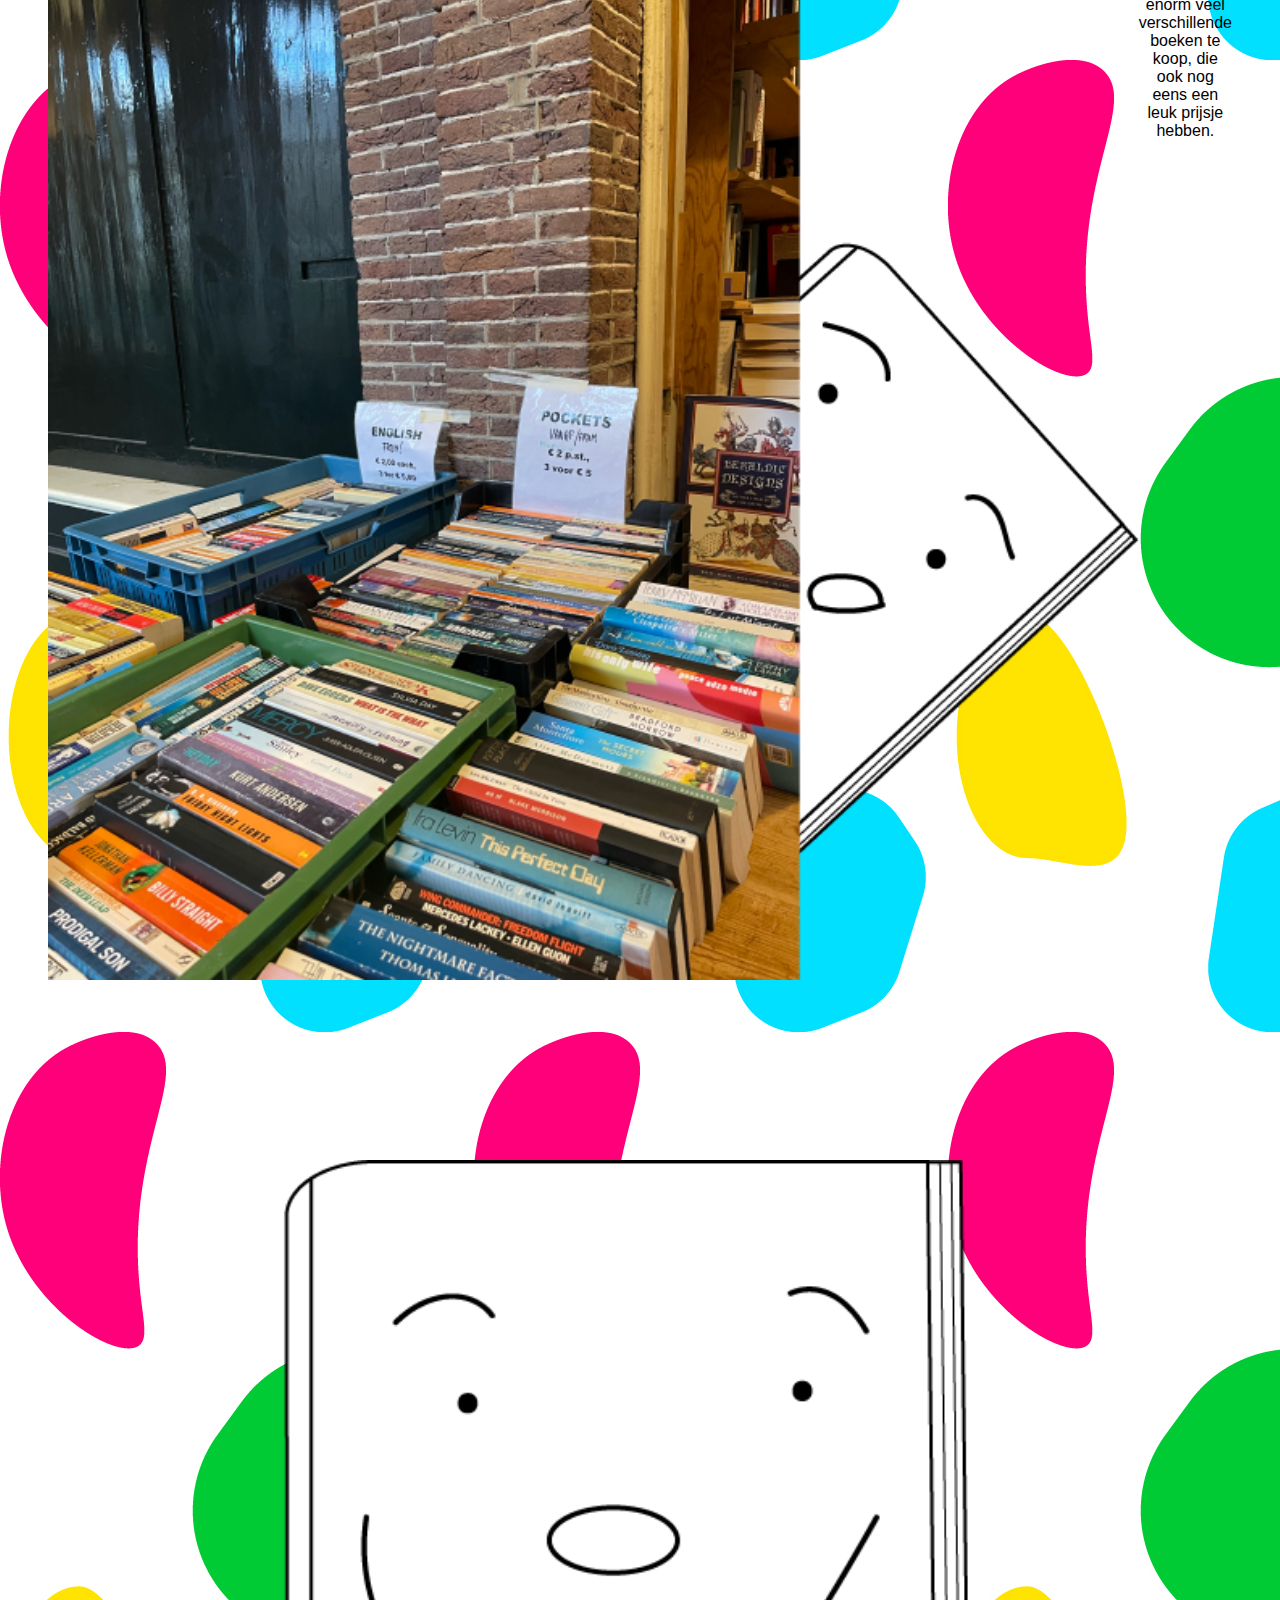
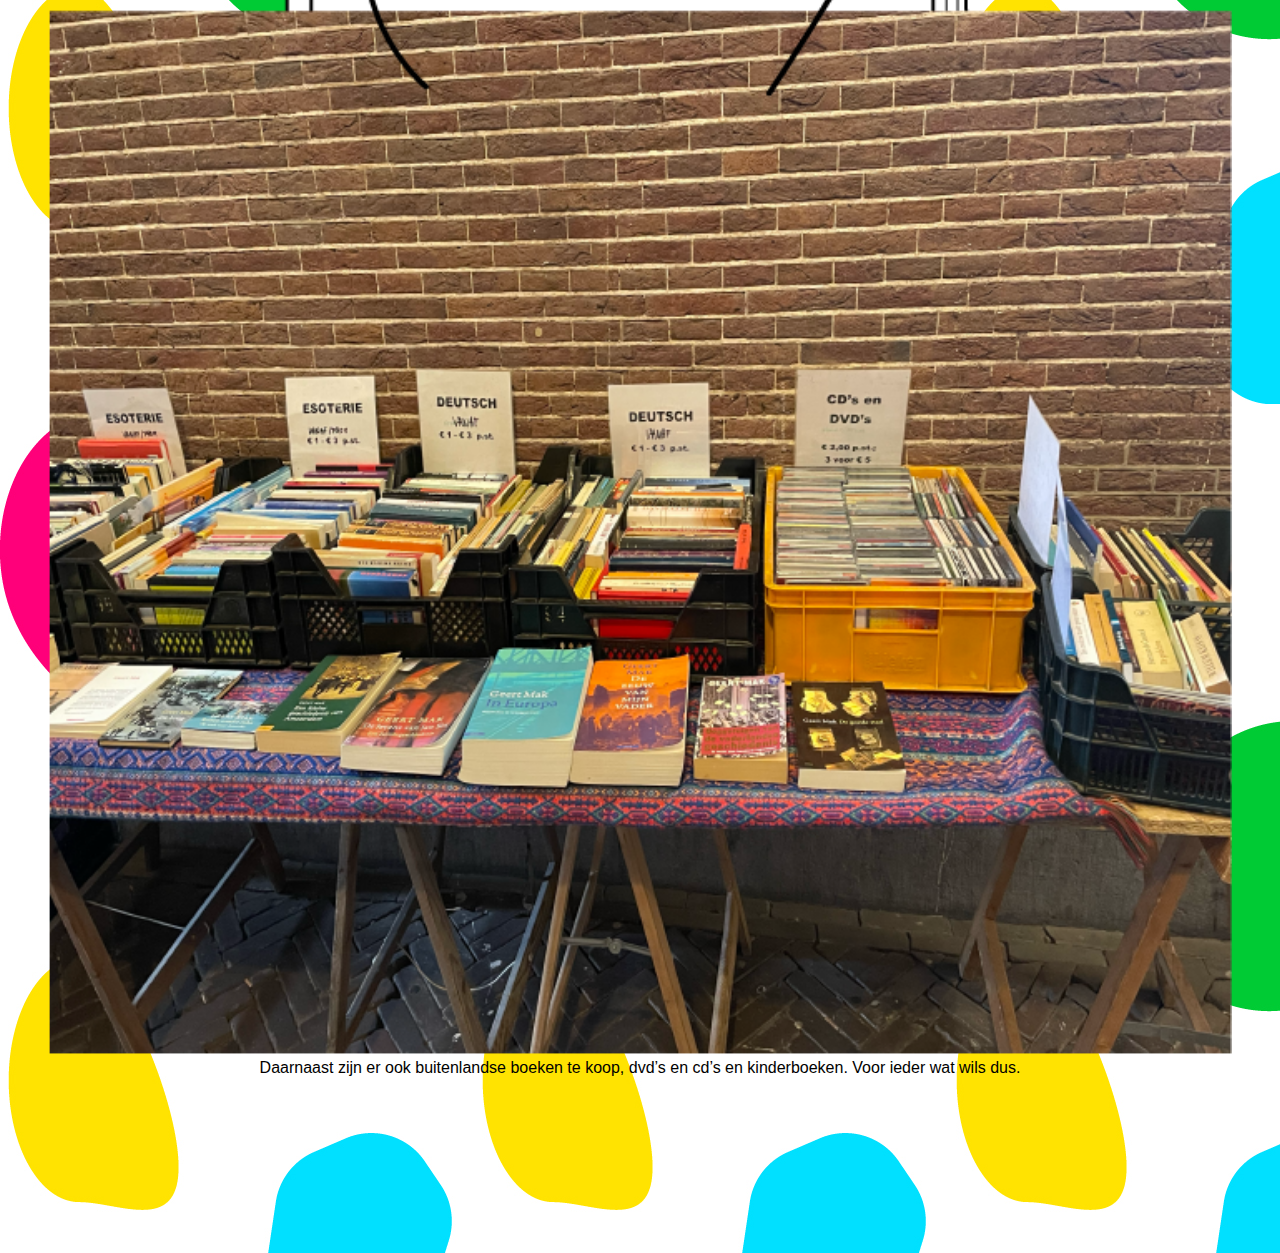
==== commit 9b074470: "aanpassingen" ====
--- a/index.html
+++ b/index.html
@@ -30,7 +30,7 @@
                 Het voelt als een geheim plekje en dat maakt het extra speciaal.
             </figcaption>
         </section>
-        <section>
+        <section class="boek-rechts">
             <figure>
                 <img src="images/foto-met-boek-aan-de-rechterkant.png" alt="Hier is een gedeelte van de boekenwinkel te zien op een foto, aan de rechterkant van de foto zie je het gezicht van een geïllustreerd boek die duidelijk aan het uitleggen is.">
             </figure>
--- a/style.css
+++ b/style.css
@@ -6,7 +6,7 @@
 
 body {
     background-image: url('images/vormen-achtergrond.jpg');
-    font-family: Arial, Helvetica, sans-serif;
+    font-family: 'Gill Sans', 'Gill Sans MT', Calibri, 'Trebuchet MS', sans-serif;
     font-size: medium;
 }
 
@@ -22,6 +22,7 @@
 
 img {
     max-width: 100%;
+    width: 600em;
 }
 
 section {
@@ -67,7 +68,23 @@
 }
 
 section:nth-of-type(1) {
-    flex-direction: column-reverse;
+    flex-direction: column;
+}
+
+.boek-rechts {
+    flex-direction: row;
+}
+
+.boek-amnesty {
+    flex-direction: row;
+}
+
+.boek-oxfam {
+    flex-direction: row-reverse;
+}
+
+.boek-megafoon {
+    flex-direction: row;
 }
 
 /*
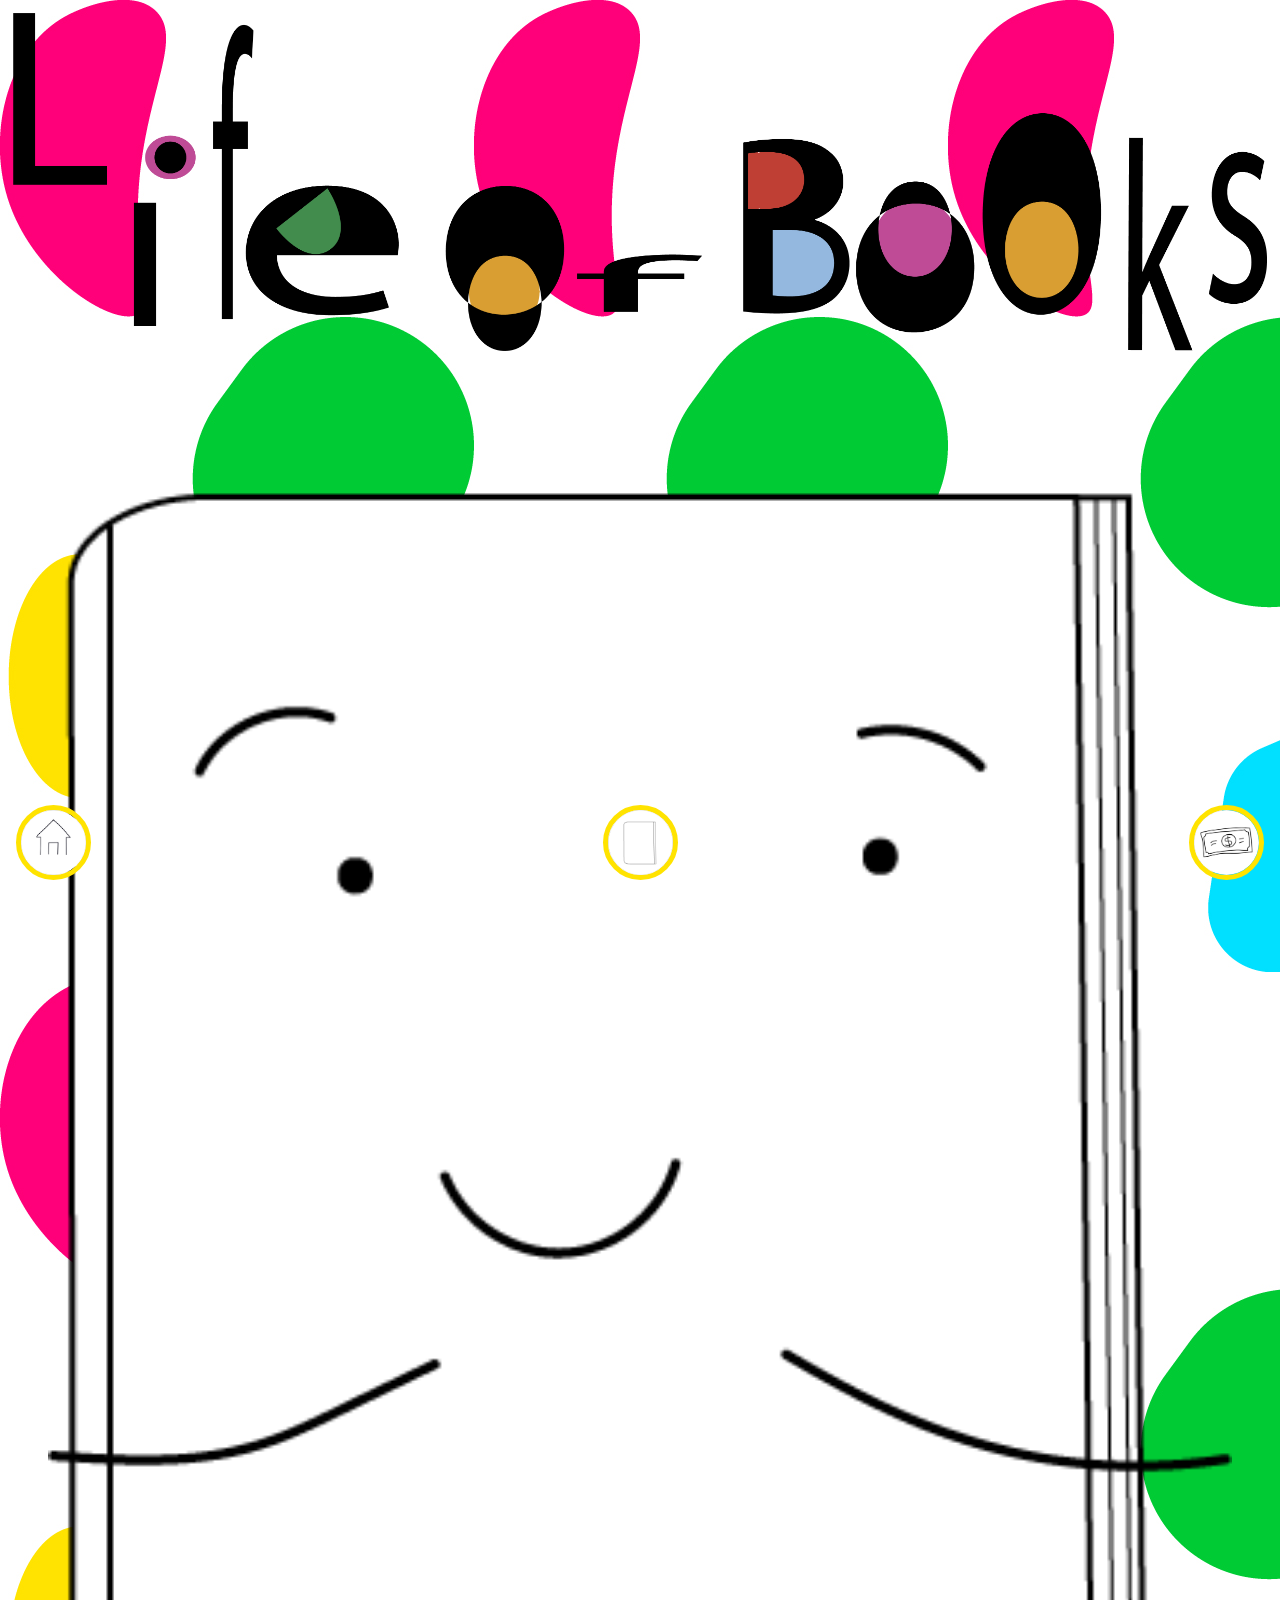
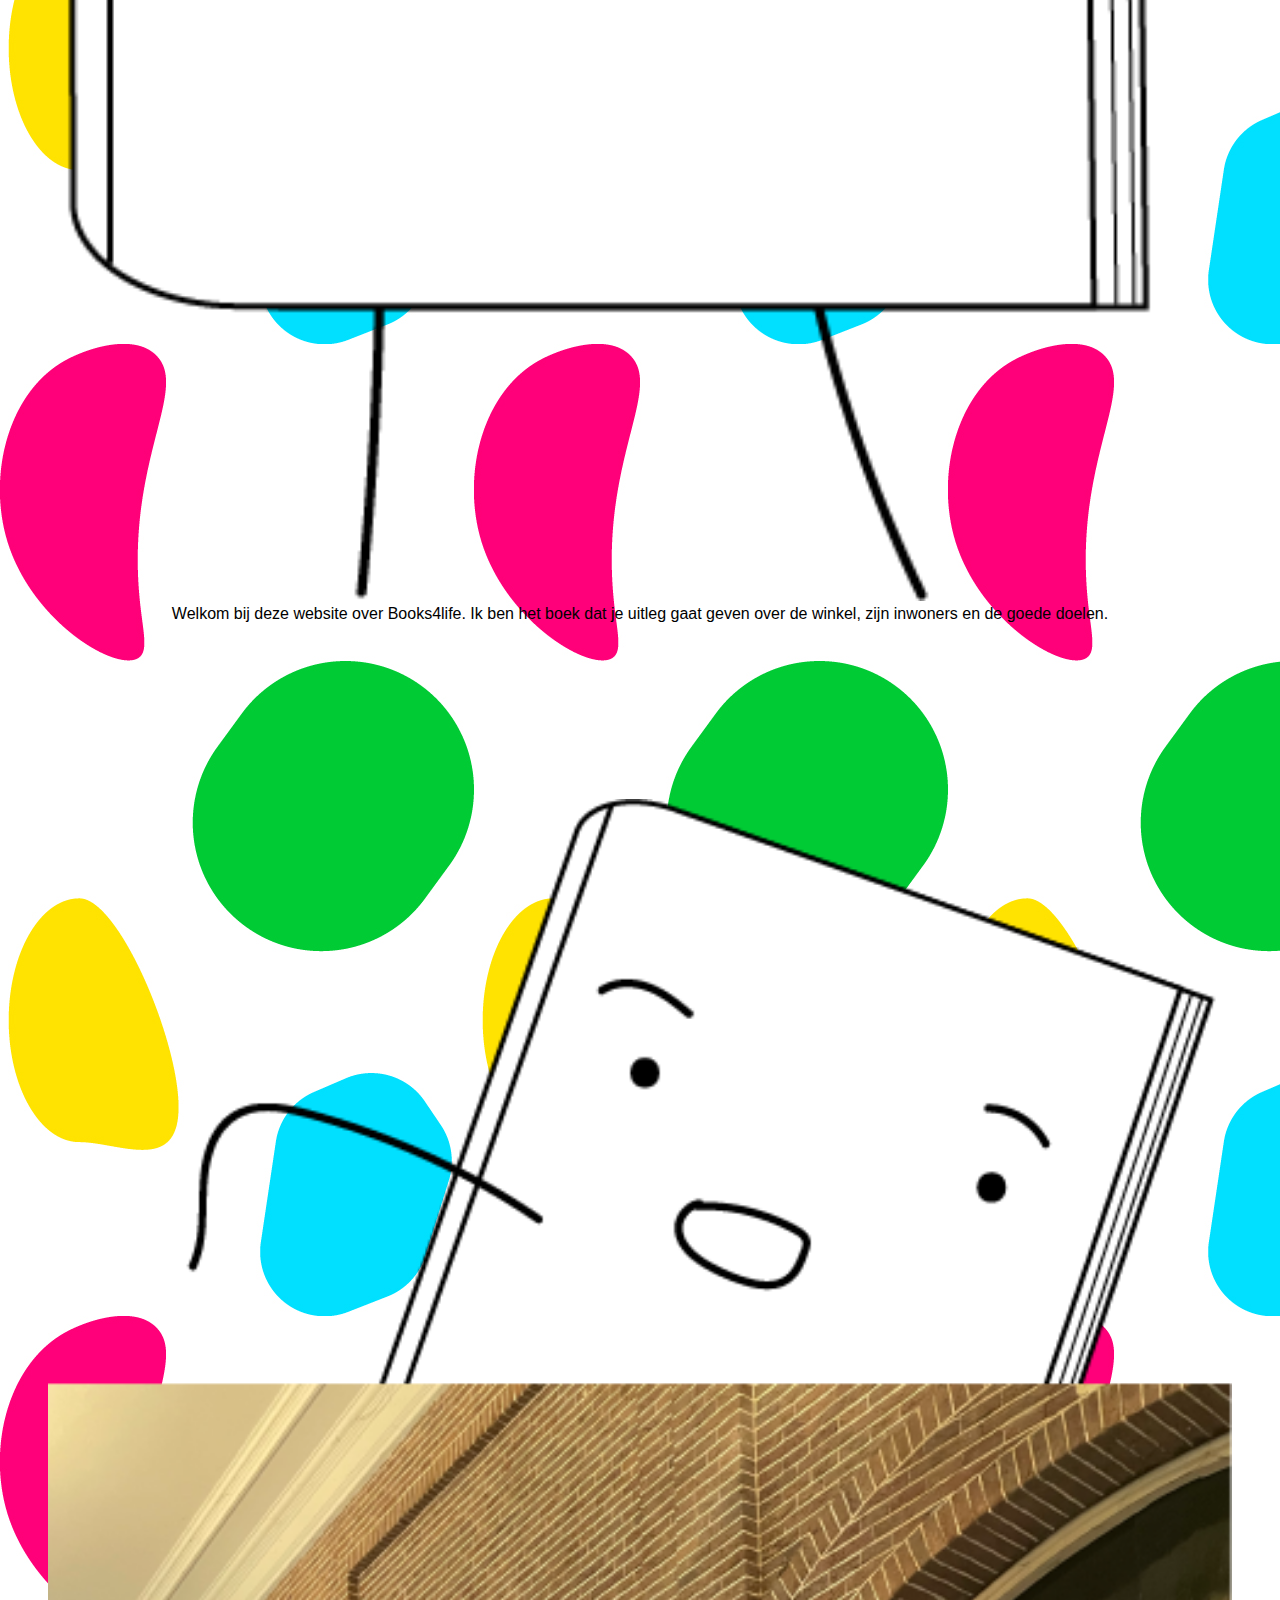
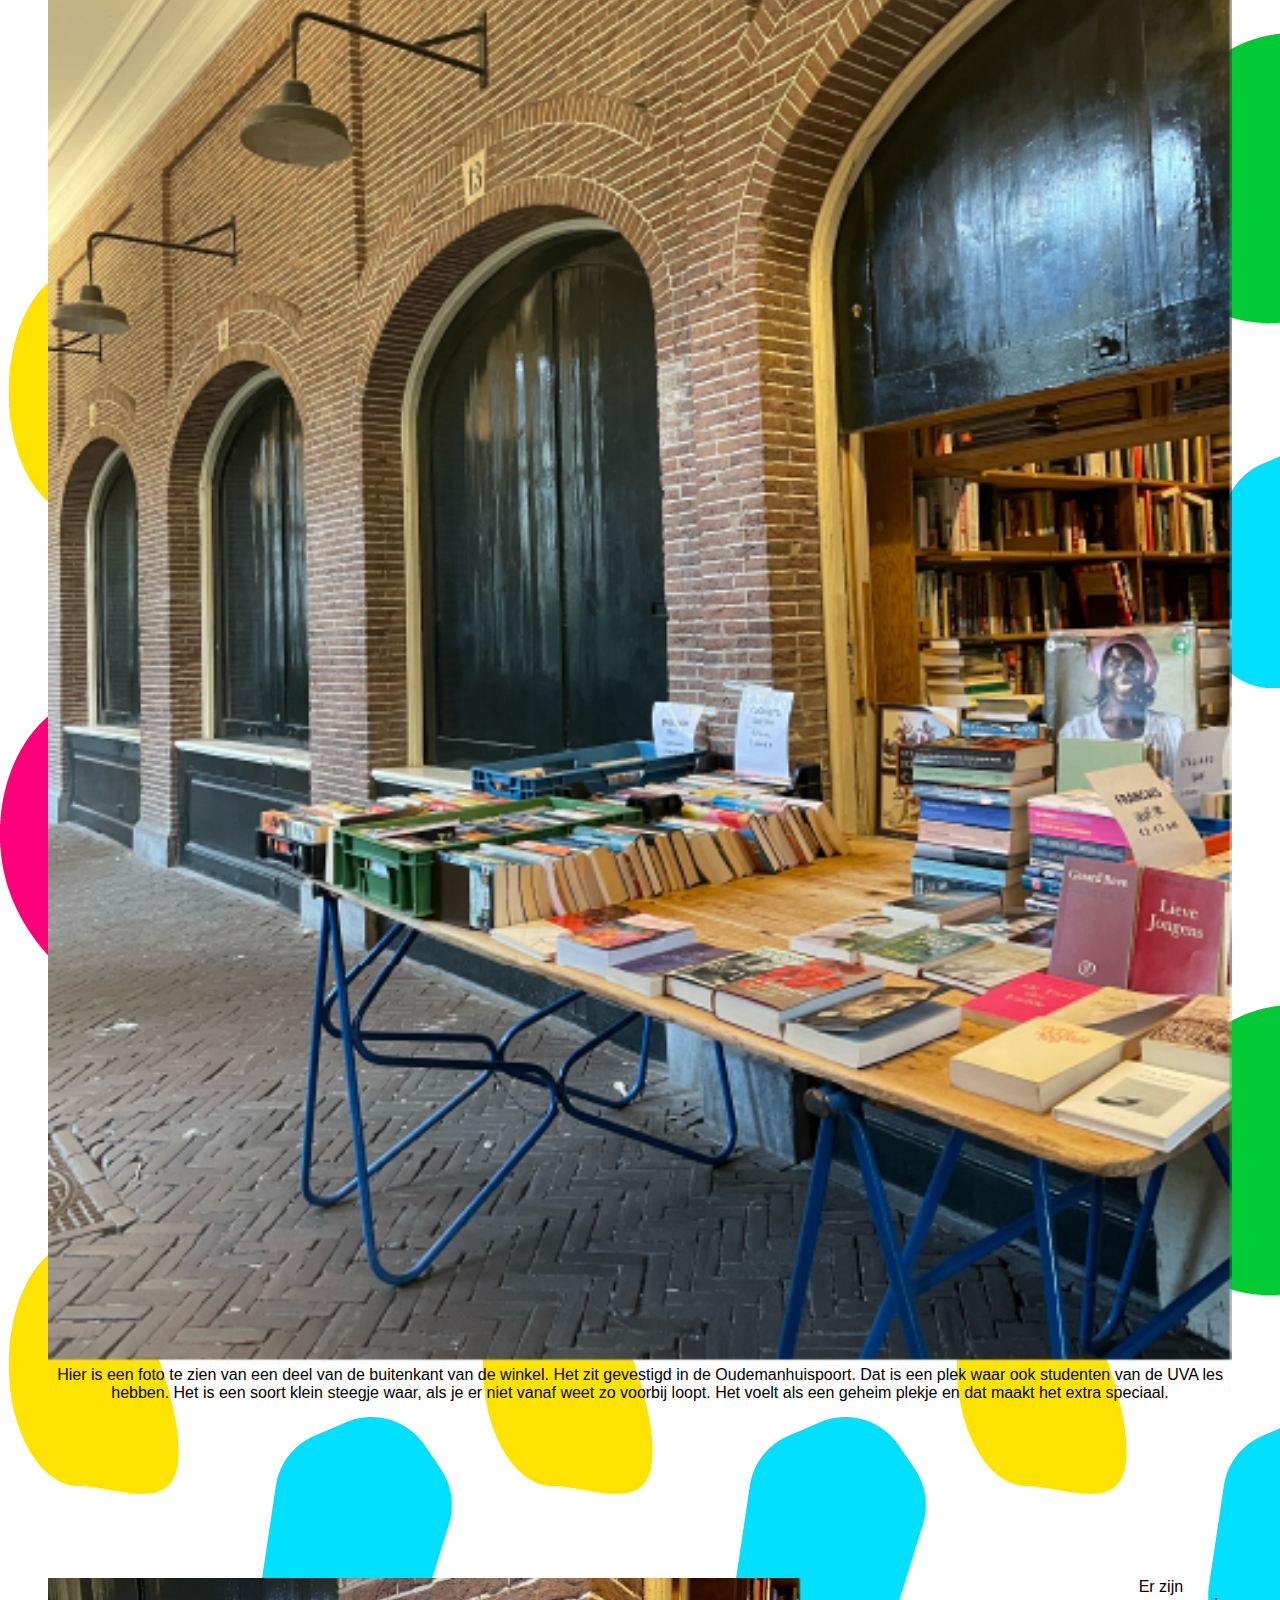
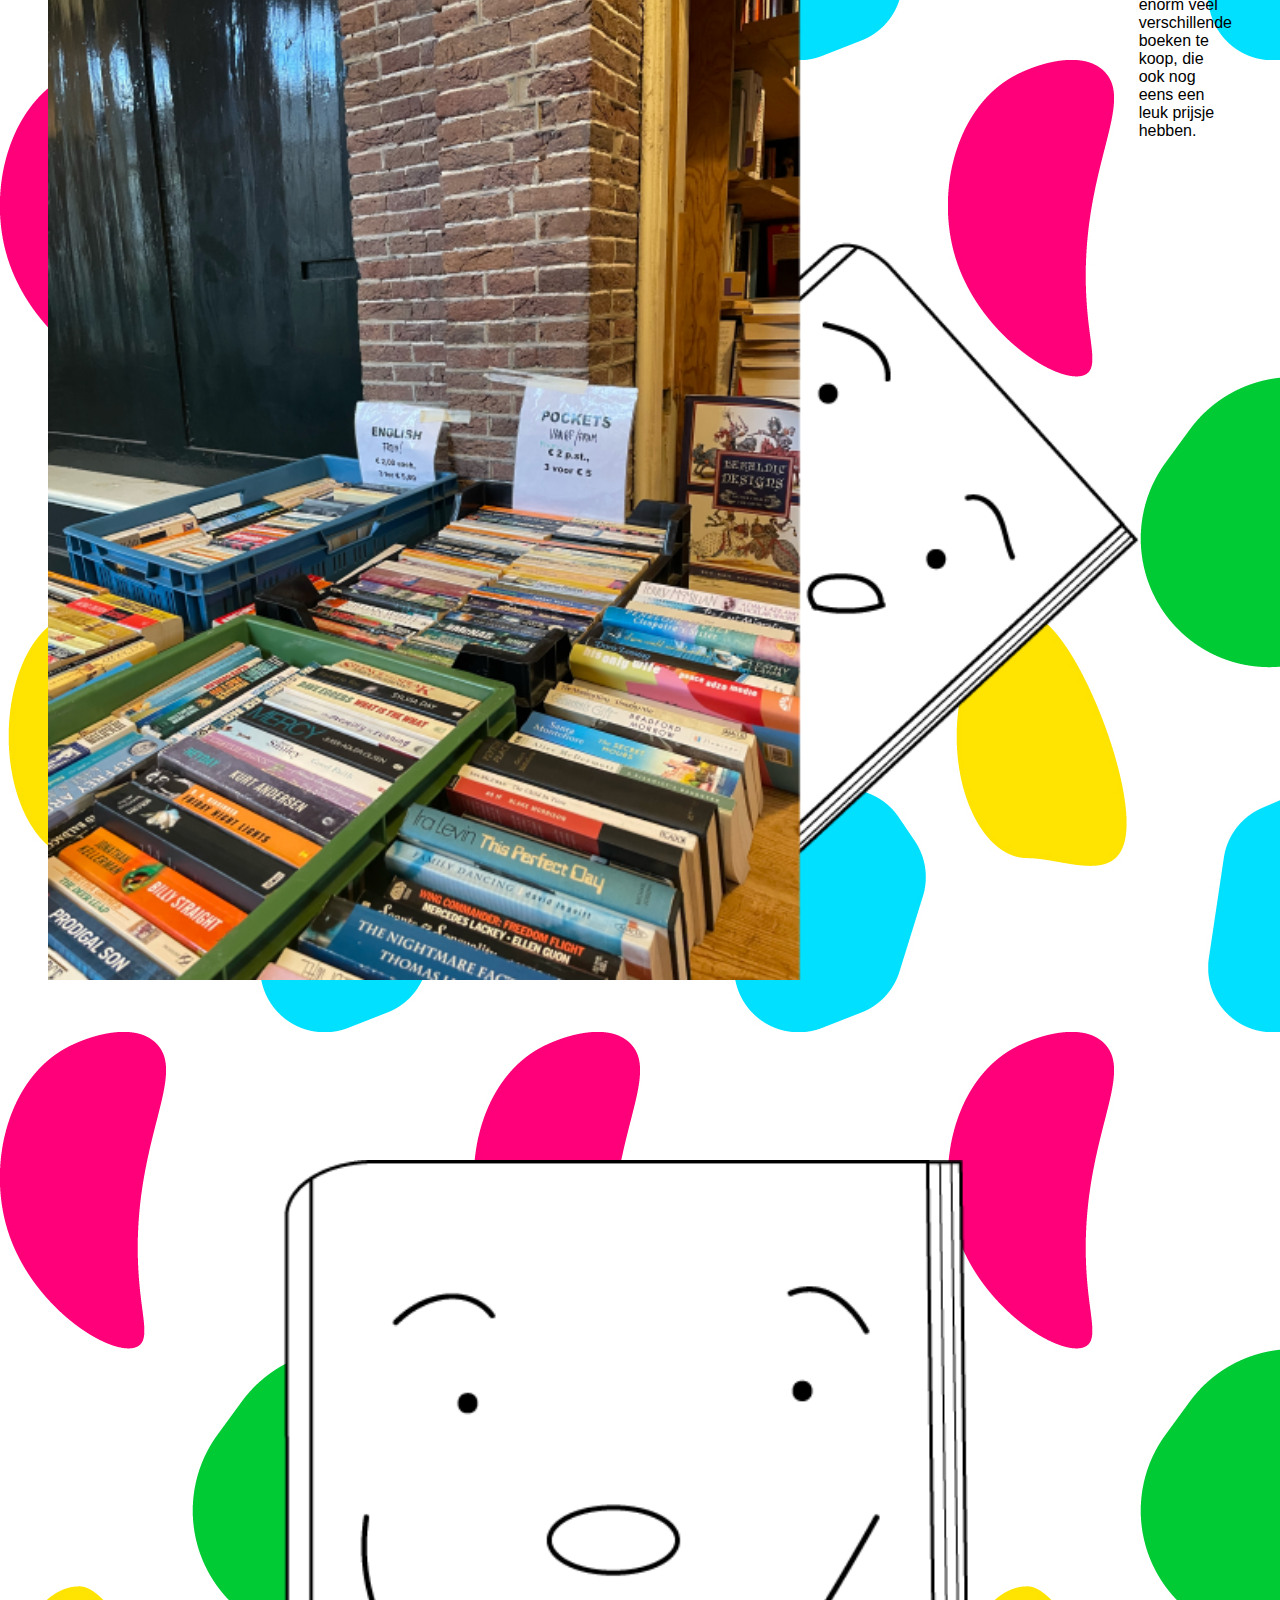
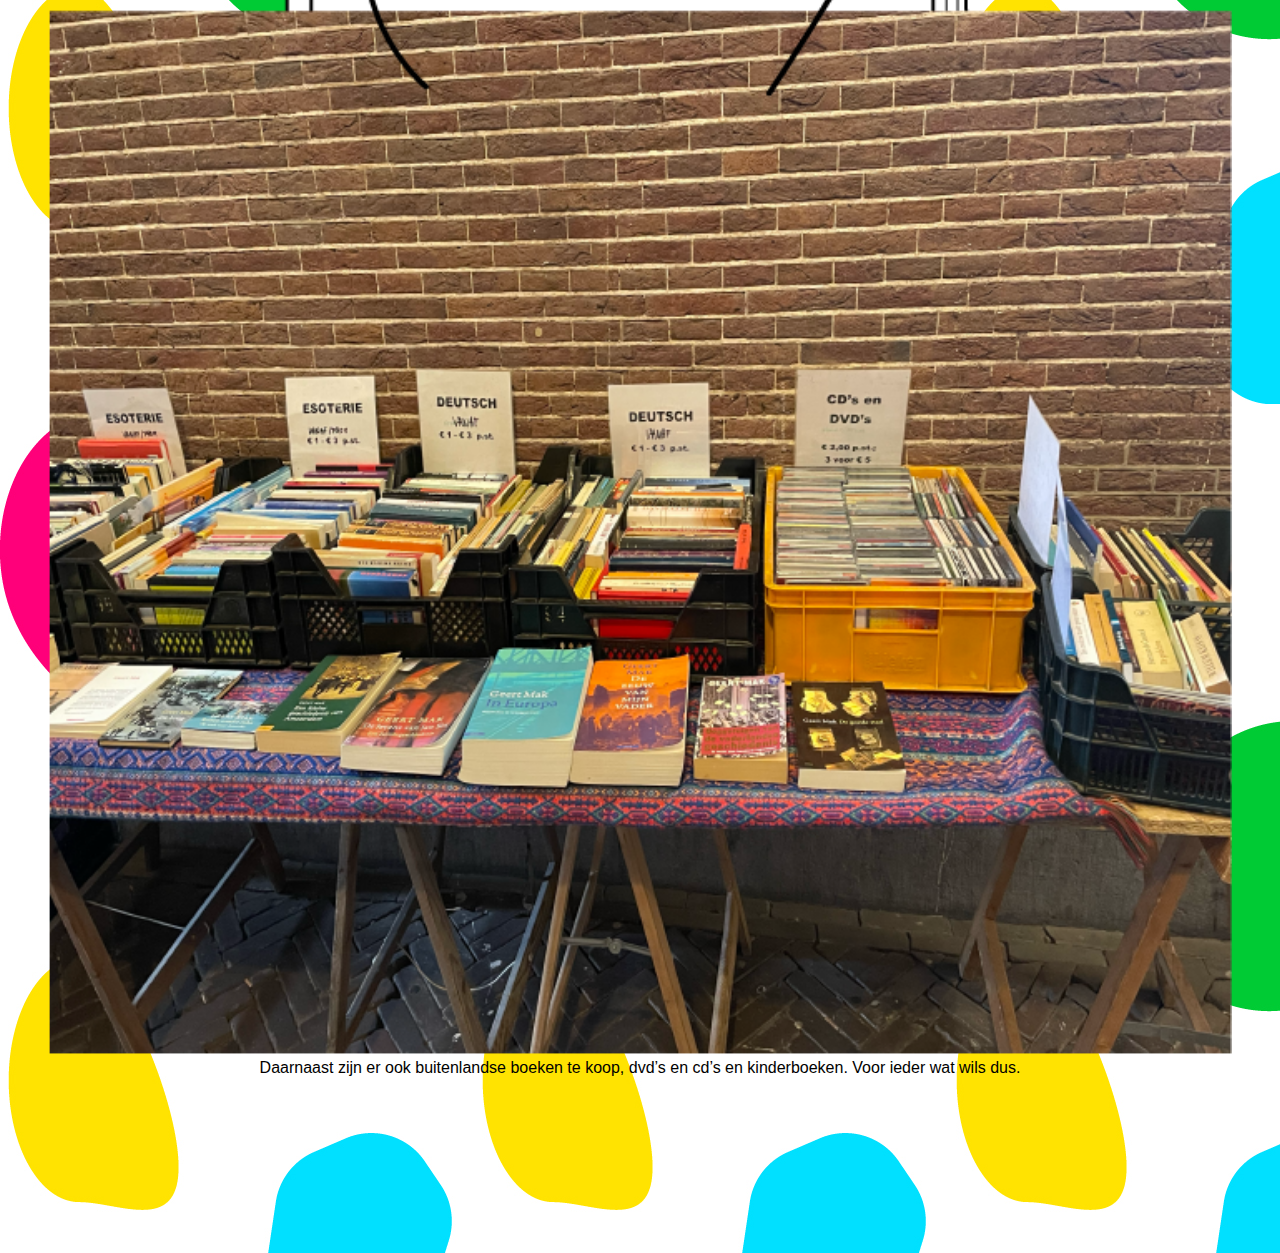
==== commit aabf4acd: "aanpassingen" ====
--- a/index.html
+++ b/index.html
@@ -14,37 +14,37 @@
         <section>
             <figure>
                 <img src="images/welkom-illustratie.png" alt="Hier is een geïllustreerd boek te zien met een glimlachend gezicht en twee armen voor zn wangen.">
-            </figure>
-            <figcaption>
+                <figcaption>
                     Welkom bij deze website over Books4life. Ik ben het boek dat je uitleg gaat geven over de winkel, zijn inwoners en de goede doelen.
             </figcaption>
+            </figure>
         </section>
         <section>
             <figure>
                 <img src="images/foto-met-boek-die-naar-beneden-wijst.png" alt="Hier is een gedeelte van de boekenwinkel te zien op een foto, boven de foto hangt een geïllustreerd boek die naar beneden wijst.">
+                <figcaption>
+                    Hier is een foto te zien van een deel van de buitenkant van de winkel. 
+                    Het zit gevestigd in de Oudemanhuispoort. Dat is een plek waar ook studenten van de UVA les hebben. 
+                    Het is een soort klein steegje waar, als je er niet vanaf weet zo voorbij loopt. 
+                    Het voelt als een geheim plekje en dat maakt het extra speciaal.
+                </figcaption>
             </figure>
-            <figcaption>
-                Hier is een foto te zien van een deel van de buitenkant van de winkel. 
-                Het zit gevestigd in de Oudemanhuispoort. Dat is een plek waar ook studenten van de UVA les hebben. 
-                Het is een soort klein steegje waar, als je er niet vanaf weet zo voorbij loopt. 
-                Het voelt als een geheim plekje en dat maakt het extra speciaal.
-            </figcaption>
         </section>
-        <section class="boek-rechts">
-            <figure>
+        <section class="tekst-rechts">
+            <div>
                 <img src="images/foto-met-boek-aan-de-rechterkant.png" alt="Hier is een gedeelte van de boekenwinkel te zien op een foto, aan de rechterkant van de foto zie je het gezicht van een geïllustreerd boek die duidelijk aan het uitleggen is.">
-            </figure>
-            <figcaption>
+            </div>
+            <p>
                 Er zijn enorm veel verschillende boeken te koop, die ook nog eens een leuk prijsje hebben.
-            </figcaption>
+            </p>
         </section>
         <section>
             <figure>
                 <img src="images/foto-met-boek-die-erboven-hangt.png" alt="Hier is een gedeelte van de boekenwinkel te zien op een foto, aan de bovenkant van de foto hangt een geïllustreerd boek over de rand van de foto. Het boek houdt de foto vast met zijn armen.">
+                <figcaption>
+                    Daarnaast zijn er ook buitenlandse boeken te koop, dvd’s en cd’s en kinderboeken. Voor ieder wat wils dus. 
+                </figcaption>
             </figure>
-            <figcaption>
-                Daarnaast zijn er ook buitenlandse boeken te koop, dvd’s en cd’s en kinderboeken. Voor ieder wat wils dus. 
-            </figcaption>
         </section>
     </main>
     <footer>
--- a/style.css
+++ b/style.css
@@ -7,6 +7,10 @@
 body {
     background-image: url('images/vormen-achtergrond.jpg');
     font-family: 'Gill Sans', 'Gill Sans MT', Calibri, 'Trebuchet MS', sans-serif;
+    font-size: medium;
+}
+
+h2 {
     font-size: medium;
 }
 
@@ -71,32 +75,10 @@
     flex-direction: column;
 }
 
-.boek-rechts {
-    flex-direction: row;
-}
-
-.boek-amnesty {
+.tekst-rechts {
     flex-direction: row;
 }
 
 .boek-oxfam {
     flex-direction: row-reverse;
 }
-
-.boek-megafoon {
-    flex-direction: row;
-}
-
-/*
-section:first-of-type figure {
-    background-color: blue;
-    width: 150px;
-    height: 150px;
-}
-
-section:nth-of-type(2) figure:first-of-type {
-    background-color: greenyellow;
-    display: flex;
-    justify-content: space-between;
-}
-*/
